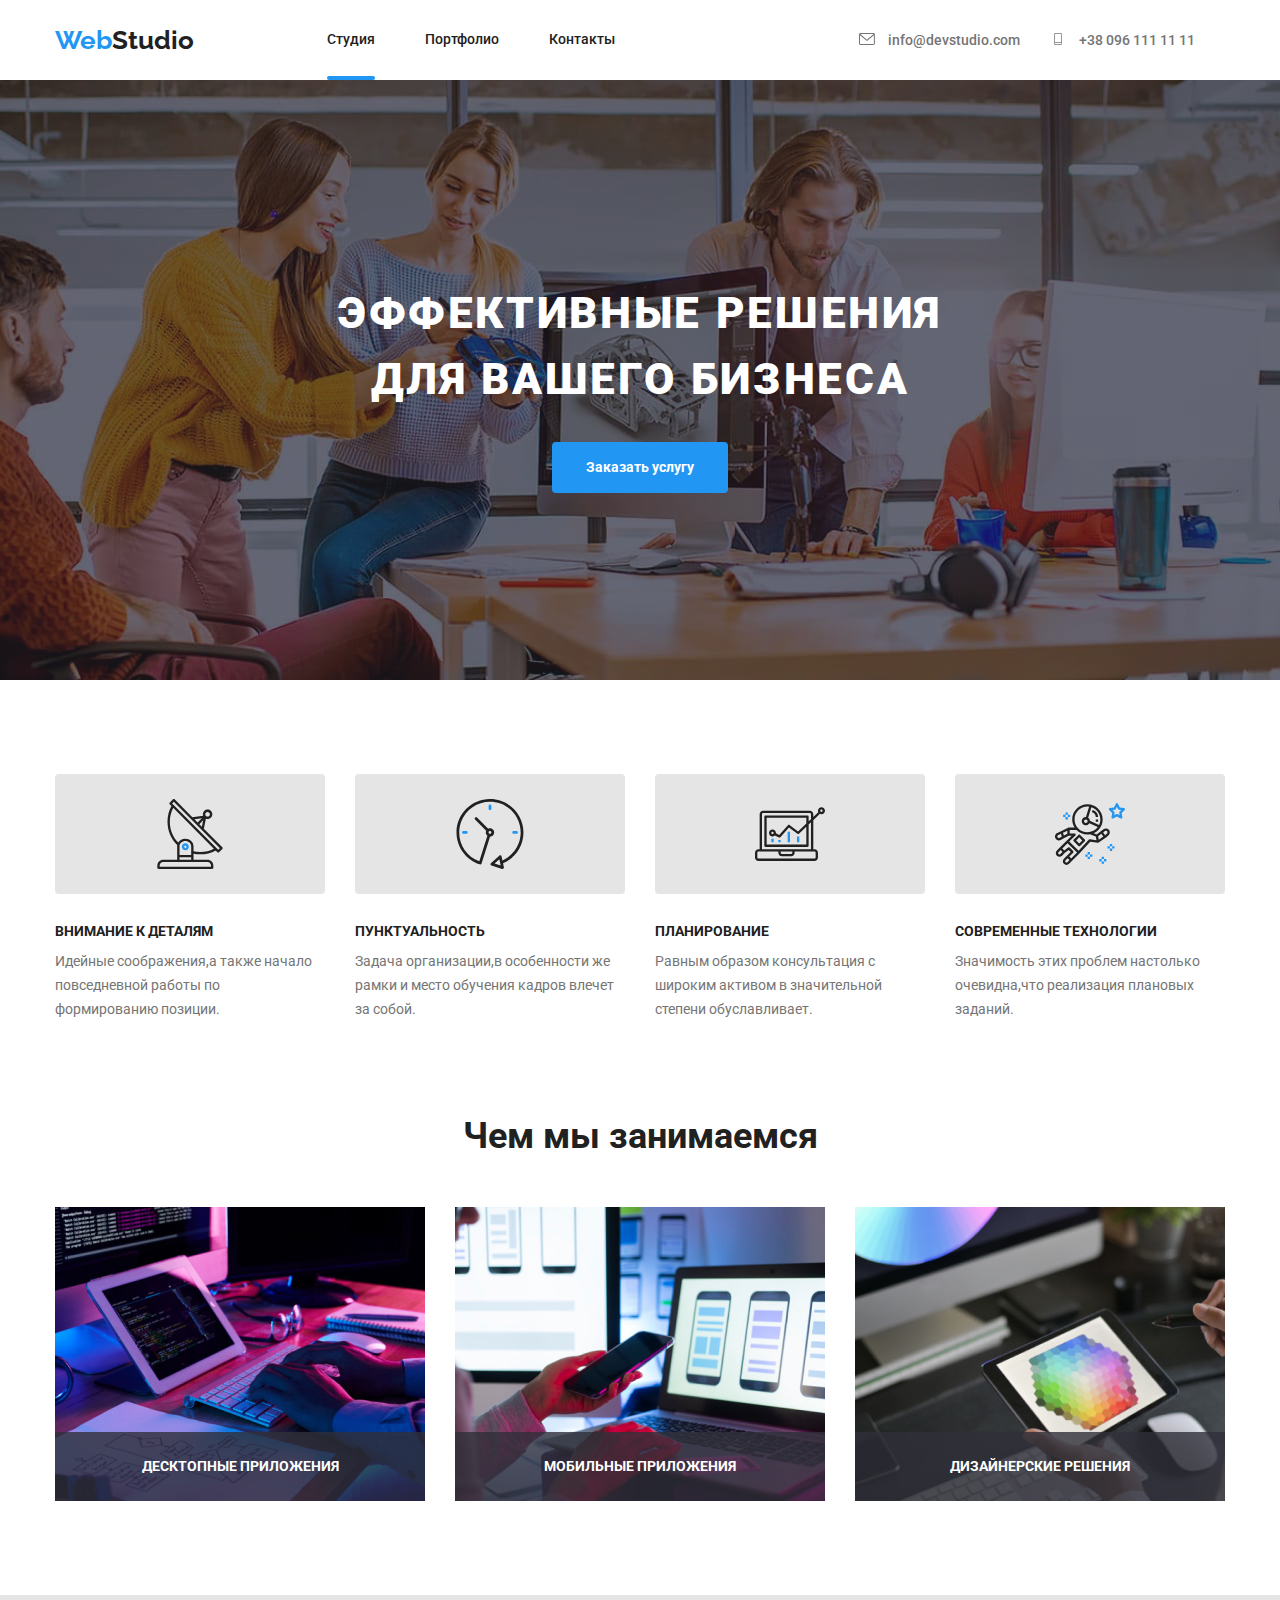
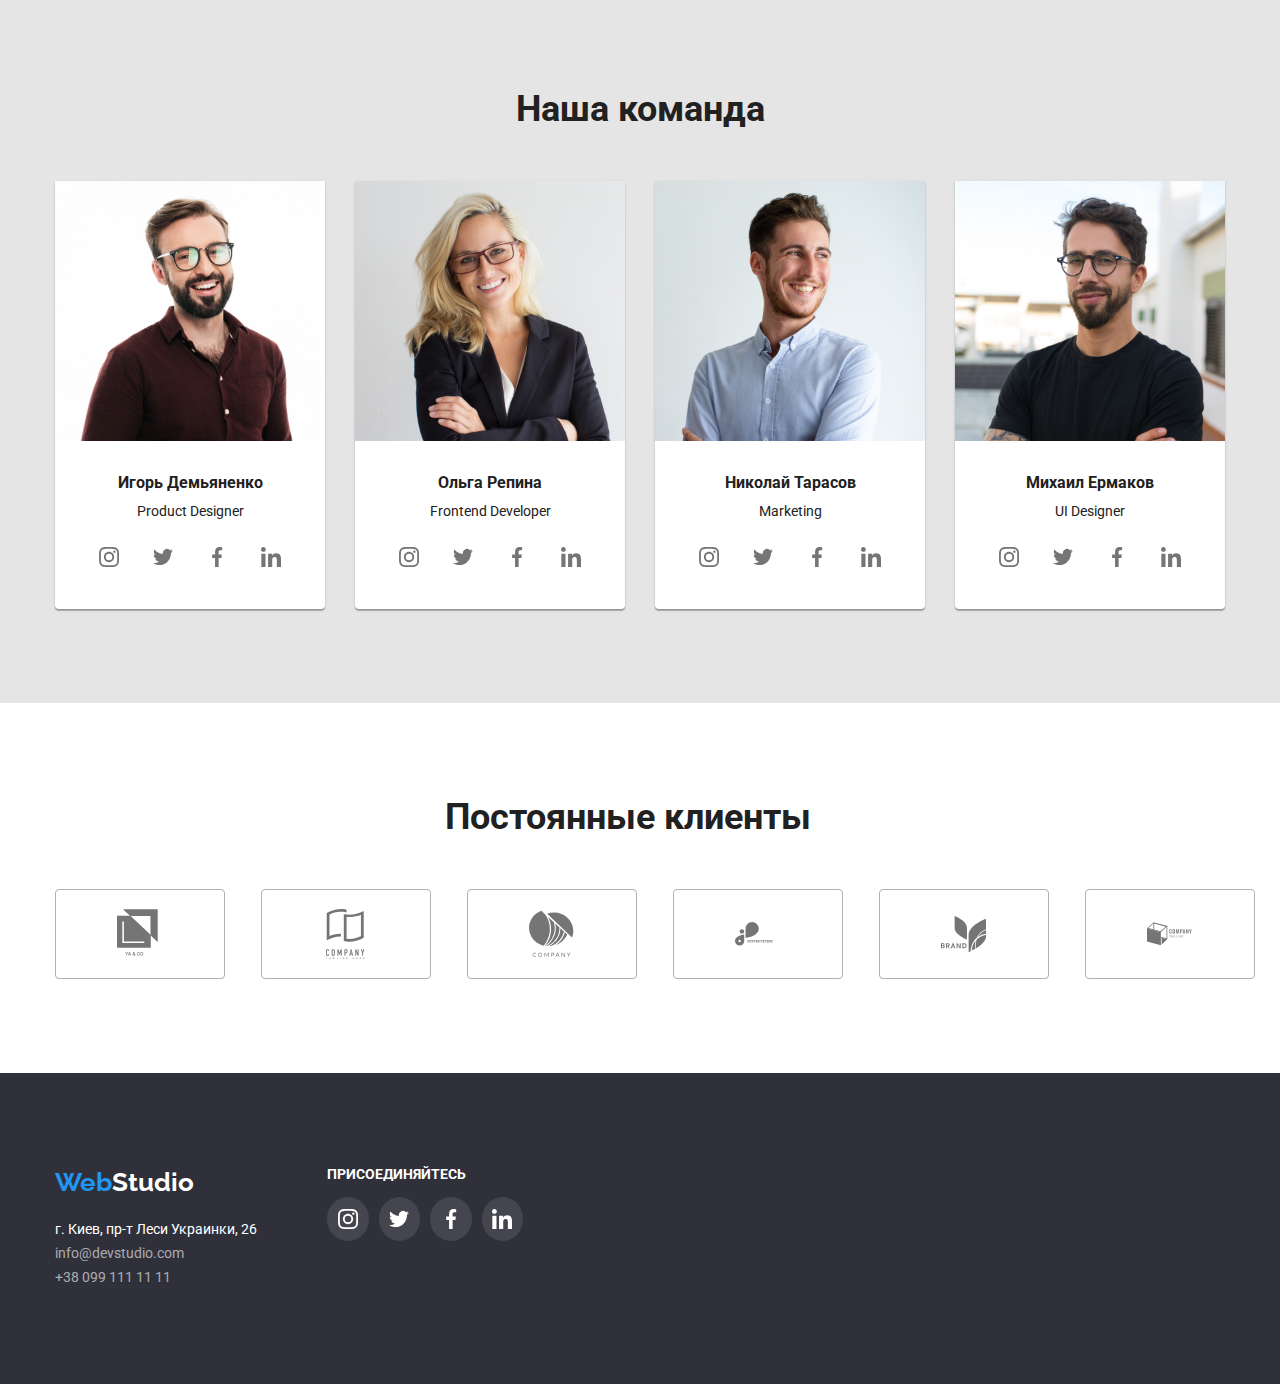
==== index.html @ 35a4dbfb "hw5" ====
<!DOCTYPE html>
<html lang="ru">
  <head>
    <meta charset="UTF-8" />
    <meta name="viewport" content="width=device-width, initial-scale=1.0" />
    <title>WebStudio</title>
    <link rel="stylesheet" href="./css/modern-normalize.css" />
    <link rel="preconnect" href="https://fonts.gstatic.com" />
    <link
      rel="stylesheet"
      href="https://fonts.googleapis.com/css2?family=Raleway:wght@400;700&family=Roboto:wght@400;500;700&display=swap"
    />
    <link rel="stylesheet" href="./css/styles.css" />
  </head>

  <body>
    <!--Шапка сайта-->

    <header class="">
      <div class="container header-container">
        <a href="./studio.html" class="logo"
          ><span class="logo-web">Web</span>Studio</a
        >
        <nav class="header-nav">
          <ul class="site-link">
            <li class="item">
              <a href="./studio.html" class="link current">Студия</a>
            </li>
            <li class="item">
              <a href="./potrfolio.html" class="link">Портфолио</a>
            </li>
            <li class="item">
              <a href="./contact.html" class="link">Контакты</a>
            </li>
          </ul>
        </nav>

        <ul class="contact">
          <li class="contact-mail">
            <a href="mailto:info@devstudio.com" class="contact-list-mail">
              <svg class="icon-mail" width="16" height="12">
                <use href="./images/icon.svg#icon-mail"></use>
              </svg>
              info@devstudio.com</a
            >
          </li>
          <li class="contact-mail">
            <a href="tel:+380961111111" class="contact-list-mail"
              ><svg class="icon-mail" width="16" height="12">
                <use href="./images/icon.svg#icon-tel"></use>
              </svg>
              +38 096 111 11 11</a
            >
          </li>
        </ul>
      </div>
    </header>

    <!--герой-->

    <main>
      <section class="hero">
        <h1 class="hero-title">Эффективные решения для вашего бизнеса</h1>

        <!--modal windows-->
        <button class="button primary" data-modal-open>Заказать услугу</button>
      </section>

      <!--Особенности-->

      <section class="feature-main">
        <div class="container feature">
          <h2 hidden class="section-title">#</h2>
          <ul class="feature-list">
            <li class="feature-list-item-icon-tv">
              <div class="feature-img">
                <svg width="70" height="70">
                  <use href="./images/icon.svg#icon-antenna"></use>
                </svg>
              </div>
              <h3 class="section-title-top-tv">Внимание к деталям</h3>
              <p class="title-description">
                Идейные соображения,а также начало повседневной работы по
                формированию позиции.
              </p>
            </li>

            <li class="feature-list-item-icon-clock">
              <div class="feature-img">
                <svg width="70" height="70">
                  <use href="./images/icon.svg#icon-clock"></use>
                </svg>
              </div>
              <h3 class="section-title-top-clock">Пунктуальность</h3>
              <p class="title-description">
                Задача организации,в особенности же рамки и место обучения
                кадров влечет за собой.
              </p>
            </li>

            <li class="feature-list-item-icon-comp">
              <div class="feature-img">
                <svg width="70" height="70">
                  <use href="./images/icon.svg#icon-diagram"></use>
                </svg>
              </div>
              <h3 class="section-title-top-comp">Планирование</h3>
              <p class="title-description">
                Равным образом консультация с широким активом в значительной
                степени обуславливает.
              </p>
            </li>

            <li class="feature-list-item-icon-astro">
              <div class="feature-img">
                <svg width="70" height="70">
                  <use href="./images/icon.svg#icon-astronaut"></use>
                </svg>
              </div>
              <h3 class="section-title-top-astro">Современные технологии</h3>
              <p class="title-description">
                Значимость этих проблем настолько очевидна,что реализация
                плановых заданий.
              </p>
            </li>
          </ul>
        </div>
      </section>

      <!--Чем занимаемся-->
      <section class="achievements">
        <!--CONTAINER-->
        <div class="container">
          <h2 class="section-title-main">Чем мы занимаемся</h2>
          <ul class="achievements-list">
            <li class="image">
              <img src="./images/img1.jpg" alt="работа с кодом" width="370" />
              <p class="picture-title">десктопные приложения</p>
            </li>
            <li class="image">
              <img
                src="./images/img2.jpg"
                alt="тестрование телефона"
                width="370"
              />
              <div class="picture-title">
                <p class="picture-name">мобильные приложения</p>
              </div>
            </li>
            <li class="image">
              <img
                src="./images/img3.jpg"
                alt="работа с планшетом"
                width="370"
              />
              <div class="picture-title">
                <p class="picture-name">дизайнерские решения</p>
              </div>
            </li>
          </ul>
        </div>
      </section>

      <!--Наша команда-->
      <section class="team">
        <!--CONTAINER-->
        <div class="container">
          <h2 class="container-team-title">Наша команда</h2>
          <div class="team-description">
            <div class="team-fon">
              <ul class="team-list">
                <li class="team-item-who">
                  <img
                    class="picture"
                    src="./images/productdesigner.jpg"
                    alt="Игорь Демьяненко"
                    width="270"
                  />
                  <h3 class="section-team-title">Игорь Демьяненко</h3>
                  <p class="team-title-description-icon-social">
                    Product Designer
                  </p>
                </li>
              </ul>

              <ul class="team-list-icon">
                <li class="team-item">
                  <svg class="team-icon">
                    <use href="./images/icon.svg#icon-instagram"></use>
                  </svg>
                </li>
                <li class="team-item">
                  <svg class="team-icon">
                    <use href="./images/icon.svg#icon-twitter"></use>
                  </svg>
                </li>
                <li class="team-item">
                  <svg class="team-icon">
                    <use href="./images/icon.svg#icon-facebook"></use>
                  </svg>
                </li>
                <li class="team-item">
                  <svg class="team-icon">
                    <use href="./images/icon.svg#icon-linkedin"></use>
                  </svg>
                </li>
              </ul>
            </div>

            <div class="team-fon">
              <ul class="team-list">
                <li class="team-item-who">
                  <img
                    class="picture"
                    src="./images/frontend.jpg"
                    alt="Ольга Репина"
                    width="270"
                  />
                  <h3 class="section-team-title">Ольга Репина</h3>
                  <p class="team-title-description-icon-social">
                    Frontend Developer
                  </p>
                </li>
              </ul>

              <ul class="team-list-icon">
                <li class="team-item">
                  <svg class="team-icon">
                    <use href="./images/icon.svg#icon-instagram"></use>
                  </svg>
                </li>
                <li class="team-item">
                  <svg class="team-icon">
                    <use href="./images/icon.svg#icon-twitter"></use>
                  </svg>
                </li>
                <li class="team-item">
                  <svg class="team-icon">
                    <use href="./images/icon.svg#icon-facebook"></use>
                  </svg>
                </li>
                <li class="team-item">
                  <svg class="team-icon">
                    <use href="./images/icon.svg#icon-linkedin"></use>
                  </svg>
                </li>
              </ul>
            </div>
            <div class="team-fon">
              <ul class="team-list">
                <li class="team-item-who">
                  <img
                    class="picture"
                    src="./images/marketing.jpg"
                    alt="Николай Тарасов"
                    width="270"
                  />

                  <h3 class="section-team-title">Николай Тарасов</h3>
                  <p class="team-title-description-icon-social">Marketing</p>
                </li>
              </ul>

              <ul class="team-list-icon">
                <li class="team-item">
                  <svg class="team-icon">
                    <use href="./images/icon.svg#icon-instagram"></use>
                  </svg>
                </li>
                <li class="team-item">
                  <svg class="team-icon">
                    <use href="./images/icon.svg#icon-twitter"></use>
                  </svg>
                </li>
                <li class="team-item">
                  <svg class="team-icon">
                    <use href="./images/icon.svg#icon-facebook"></use>
                  </svg>
                </li>
                <li class="team-item">
                  <svg class="team-icon">
                    <use href="./images/icon.svg#icon-linkedin"></use>
                  </svg>
                </li>
              </ul>
            </div>

            <div class="team-fon">
              <ul class="team-list">
                <li class="team-item-who">
                  <img
                    class="picture"
                    src="./images/uidesigner.jpg"
                    alt="Михаил Ермаков"
                    width="270"
                  />
                  <h3 class="section-team-title">Михаил Ермаков</h3>
                  <p class="team-title-description-icon-social">UI Designer</p>
                </li>
              </ul>

              <ul class="team-list-icon">
                <li class="team-item">
                  <svg class="team-icon">
                    <use href="./images/icon.svg#icon-instagram"></use>
                  </svg>
                </li>
                <li class="team-item">
                  <svg class="team-icon">
                    <use href="./images/icon.svg#icon-twitter"></use>
                  </svg>
                </li>
                <li class="team-item">
                  <svg class="team-icon">
                    <use href="./images/icon.svg#icon-facebook"></use>
                  </svg>
                </li>
                <li class="team-item">
                  <svg class="team-icon">
                    <use href="./images/icon.svg#icon-linkedin"></use>
                  </svg>
                </li>
              </ul>
            </div>
          </div>
        </div>
      </section>
    </main>

    <!--Постоянные клиенты-->
    <section class="client">
      <div class="container client-main">
        <div class="container-client-title">
          <h2 class="client-title">Постоянные клиенты</h2>
        </div>
        <div class="container-brand">
          <ul class="brand">
            <li class="client-logo">
              <svg class="icon">
                <use href="./images/icon.svg#icon-logo-1-1"></use>
              </svg>
            </li>
            <li class="client-logo">
              <svg class="icon">
                <use href="./images/icon.svg#icon-logo-2-1"></use>
              </svg>
            </li>
            <li class="client-logo">
              <svg class="icon">
                <use href="./images/icon.svg#icon-logo-3-1"></use>
              </svg>
            </li>
            <li class="client-logo">
              <svg class="icon">
                <use href="./images/icon.svg#icon-logo-4-1"></use>
              </svg>
            </li>
            <li class="client-logo">
              <svg class="icon">
                <use href="./images/icon.svg#icon-logo-5-1"></use>
              </svg>
            </li>
            <li class="client-logo">
              <svg class="icon">
                <use href="./images/icon.svg#icon-logo-6-1"></use>
              </svg>
            </li>
          </ul>
        </div>
      </div>
    </section>

    <!--футер-->

    <footer class="footer">
      <!--CONTAINER-->
      <div class="container container-footer">
        <div class="footer-info">
          <a href="./studio.html" class="logo"
            ><span class="logo-web">Web</span
            ><span class="logo-studio-footer">Studio</span></a
          >
          <address>
            <div class="contact-info">
              <p class="address">г. Киев, пр-т Леси Украинки, 26</p>
              <ul class="contact-link">
                <li>
                  <a
                    href="mailto:info@devstudio.com"
                    class="contact-link-footer"
                    >info@devstudio.com</a
                  >
                </li>
                <li>
                  <a href="tel:+380991111111" class="contact-link-footer"
                    >+38 099 111 11 11</a
                  >
                </li>
              </ul>
            </div>
          </address>
        </div>

        <div class="social-icon">
          <h2 class="enjoyus">присоединяйтесь</h2>
          <ul class="team-list-icon-footer">
            <li class="team-item-footer">
              <svg class="icon-instagram-footer">
                <use href="./images/icon.svg#icon-instagram"></use>
              </svg>
            </li>
            <li class="team-item-footer">
              <svg class="twitter-footer">
                <use href="./images/icon.svg#icon-twitter"></use>
              </svg>
            </li>
            <li class="team-item-footer">
              <svg class="facebook-footer">
                <use href="./images/icon.svg#icon-facebook"></use>
              </svg>
            </li>
            <li class="team-item-footer">
              <svg class="linkedin-footer">
                <use href="./images/icon.svg#icon-linkedin"></use>
              </svg>
            </li>
          </ul>
        </div>
      </div>
    </footer>

    <div class="backdrop is-hidden" data-modal>
      <div class="modal">
        <p></p>
        <button class="button-close" data-modal-close>
          <svg class="modal-icon" width="18" height="18">
            <use href="./images/icon.svg#icon-close"></use>
          </svg>
        </button>
      </div>
    </div>

    <script src="./js/modal.js"></script>
  </body>
</html>
---- css/styles.css ----
:root {
  --primary-text-color: #212121;
  --accent-color: #2196f3;
  --paragraf-text-color: #757575;
  --main-back-color: #ffffff;
  --fon-back-hero: #2f303a;
  --footer-fon: #2f303a;
  --nav-list-gap: 30px;
  --timing-function: cubic-bezier(0.4, 0, 0.2, 1);
}

body {
  background: var(--main-back-color);
  color: var(--primary-text-color);
  font-family: Roboto, sans-serif;
  font-size: 14px;
  margin: 0;
}

/* COMMON */

ul {
  list-style: none;
}

h1,
h2,
h3,
h4,
p {
  margin: 0;
}

/* * {
  margin: 0;
  padding: 0;
} */

a {
  text-decoration: none;
}

.hero {
  max-width: 1600px;
  padding-top: 200px;
  padding-bottom: 280px;
  margin-right: auto;
  margin-left: auto;
  text-align: center;
}

.container {
  width: 1200px;
  margin-right: auto;
  margin-left: auto;
  padding: 0 15px 0 15px;
}

/*Шапка сайта*/

.header-container {
  display: flex;
  justify-content: center;
  align-items: center;
  list-style: none;
}

.logo {
  color: var(--primary-text-color);
  font-family: Raleway;
  font-weight: 700;
  font-size: 26px;
  line-height: 1.19;
  text-decoration: none;
}

.logo-web {
  color: var(--accent-color);
}

.header-nav {
  font-weight: 500;
  line-height: 1.14;
  color: var(--primary-text-color);
}

.site-link {
  display: flex;
  justify-content: center;
  align-items: center;
  text-align: center;
  margin: 0;
  margin-left: 93px;
}

.item {
  padding: 32px 0;
  margin-right: 50px;
  position: relative;
}

.link:hover,
.link:focus,
.link:active {
  color: var(--accent-color);
}

.link {
  font-weight: 500;
  line-height: 1.14;
  color: var(--primary-text-color);
  transition: color 250ms var(--timing-function);
}

.current::after {
  content: "";
  position: absolute;
  left: 0;
  bottom: 0;
  width: 100%;
  height: 4px;
  background-color: var(--accent-color);
  border-radius: 2px;
}

.contact {
  display: flex;
  align-items: center;
  padding: 0;
  margin-left: auto;
}

.icon-mail {
  margin-right: 10px;
  fill: currentColor;
}

.icon-mail:hover,
.icon-mail:focus {
  color: var(--accent-color);
}

.contact-list-mail {
  margin-right: 30px;
  color: var(--paragraf-text-color);
  transition: color 250ms var(--timing-function);
}

/*site-nav*/

.contact-list-mail {
  color: var(--paragraf-text-color);
  line-height: 1.14;
  font-weight: 500;
}

.contact-list-mail:hover,
.contact-list-mail:focus {
  color: var(--accent-color);
}

.icon-mail:hover,
.icon-mail:focus {
  fill: var(--accent-color);
}

.contact-list-tel:hover,
.contact-list-tel:focus {
  color: var(--accent-color);
}

.contact-list-link:hover,
.contact-list-link:focus {
  color: var(--accent-color);
}

/*Hero*/

.hero {
  /* max-width: 1600px; */
  height: 600px;
  background-color: rgba(47, 48, 58, 0.8);
  background-image: linear-gradient(
      to right,
      rgba(47, 48, 58, 0.4),
      rgba(47, 48, 58, 0.4)
    ),
    url(../images/header.jpg);
  background-size: cover;
  background-repeat: no-repeat;
  background-position: center;
}

.hero-title {
  color: var(--main-back-color);
  font-weight: 900;
  font-size: 44px;
  line-height: 1.5;
  text-transform: uppercase;
  padding: 0;
  margin-left: auto;
  margin-right: auto;
  width: 696px;
  margin-bottom: 30px;
  letter-spacing: 0.06em;
}

/*button*/

.button {
  color: var(--main-back-color);
  background-color: var(--accent-color);
  margin-left: auto;
  margin-top: auto;
  padding: 0;
}

.button.primary {
  background: var(--accent-color);
  border: 2px solid var(--accent-color);
  font-weight: 700;
  line-height: 1.9;
  cursor: pointer;
  border-radius: 4px;
  padding: 10px 32px;
}

/*Modal windows*/

.backdrop {
  position: fixed;
  top: 0;
  left: 0;
  width: 100%;
  height: 100%;
  background-color: rgba(0, 0, 0, 0.4);
}

.modal {
  position: absolute;
  top: 50%;
  left: 50%;
  transform: translate(-50%, -50%);
  min-width: 528px;
  min-height: 581px;
  background-color: var(--main-back-color);
  padding: 40px;
  box-shadow: 0px 1px 3px rgba(0, 0, 0, 0.12), 0px 1px 1px rgba(0, 0, 0, 0.14),
    0px 2px 1px rgba(0, 0, 0, 0.2);
  border-radius: 4px;
}

.backdrop.is-hidden {
  visibility: hidden;
  opacity: 0;
  pointer-events: none;
}

.button-close {
  position: absolute;
  top: 8px;
  right: 8px;
  width: 30px;
  height: 30px;
  cursor: pointer;
  border-radius: 50%;
  border: 1px solid rgba(0, 0, 0, 0.1);
  background-color: var(--main-back-color);
}

.modal-icon {
  position: absolute;
  top: 5px;
  right: 5px;
}

/*Особенности*/

.feature-main {
  padding-top: 94px;
  padding-bottom: 94px;
}

.container .feature {
  display: flex;
  justify-content: center;
  list-style: none;
}

.section-title {
  font-weight: 700;
  line-height: 1.4;
}

.feature-list {
  display: flex;
  justify-content: space-between;
  margin: 0 auto;
  padding: 0;
}

.feature-list-item,
.title-description {
  width: 270px;
  justify-content: left;
  flex-basis: calc(100% / 4 - var(--nav-list-gap));
}

.feature-img {
  height: 120px;
  background-color: #f5f4fa;
  border-radius: 4px;
  display: flex;
  justify-content: center;
  align-items: center;
  background-color: #E5E5E5
}

.title-description {
  font-weight: 400;
  line-height: 1.71;
  color: var(--paragraf-text-color);
}

.section-title-top-tv,
.section-title-top-clock,
.section-title-top-comp,
.section-title-top-astro {
  margin-bottom: 10px;
  font-weight: 700;
  line-height: 1.14;
  margin-top: 30px;
  font-size: 14px;
  text-transform: uppercase;
}

/*Чем занимаемся*/

.achievements {
  padding-bottom: 94px;
}

.section-title-main {
  font-weight: 700;
  font-size: 36px;
  line-height: 1.16;
  text-align: center;
  margin-bottom: 50px;
}

.achievements-list {
  display: flex;
  padding: 0;
  margin: 0;
  justify-content: space-between;
}

.image {
  position: relative;
  height: 294px;
}

.picture-title {
  position: absolute;
  width: 100%;
  left: 0;
  bottom: 0;
  background: rgba(47, 48, 58, 0.8);
  padding-top: 27px;
  padding-bottom: 27px;
  font-weight: 700;
  line-height: 1.14;
  text-align: center;
  text-transform: uppercase;
  color: var(--main-back-color);
}

/*Наша команда*/

.team {
  padding-top: 94px;
  padding-bottom: 94px;
  background-color: #E5E5E5
}

.container-team-title {
  font-weight: 700;
  font-size: 36px;
  line-height: 1.16;
  text-align: center;
  margin: 0;
  padding: 0;
  margin-bottom: 50px;
}

.team-description {
  display: flex;
  justify-content: space-between;
}

.team-fon {
  background-color:var(--main-back-color);
  box-shadow: 0px 1px 3px rgba(0, 0, 0, 0.12), 0px 1px 1px rgba(0, 0, 0, 0.14),
    0px 2px 1px rgba(0, 0, 0, 0.2);
  border-radius: 0px 0px 4px 4px;
}

.team-list {
  margin: 0;
  padding: 0;
}



.section-team-title {
  margin-top: 30px;
  padding: 0;
  text-align: center;
}

.team-title-description-icon-social {
  margin-top: 10px;
  text-align: center;
  padding: 0;
}

.team-list-icon {
  width: 100%;
  height: 44px;
  border-radius: 50%;
  display: flex;
  justify-content: center;
  text-align: center;
  margin: 0;
  padding: 0;
  margin-top: 16px;
  margin-bottom: 30px;
}

.team-item {
  width: 44px;
  height: 44px;
  padding: 0; 
  border: none;
  color: var(--paragraf-text-color);
  background-color:var(--main-back-color);
  border-radius: 50%;
  transition: color 250ms var(--timing-function), background-color 250ms var(--timing-function);
}

.team-item:not(:last-child){
margin-right: 10px;
}

.team-item:hover,
.team-item:focus{
  color: var(--paragraf-text-color);
  background-color: var(--accent-color);
}

.team-icon {
  fill: currentColor;
  width: 20px;
  height: 20px;
  margin-left: auto;
  margin-right: auto;
  margin-top: 12px;
  transition: fill 250ms var(--timing-function);
}

.team-item:hover .team-icon {
color: var(--main-back-color);
}



/*Постоянные клиенты*/

.client {
  padding-top: 94px;
  padding-bottom: 94px;
}

.container-client-title {
  margin-bottom: 50px;
  margin-top: 0;
}

.client-title {
  padding: 0;
  margin: 0;
  font-weight: 700;
  font-size: 36px;
  line-height: 1.16;
  width: 390px;
  height: 42px;
  margin-left: auto;
  margin-right: auto;
}

.container-brand {
  margin: 0;
  padding: 0;
  width: 170px;
  height: 90px;
}

.brand {
 list-style: none;
  width: 1200px;
  height: 90px;
  display: flex;
  justify-content: space-between;
  align-items: center;
  text-align: center;
}

.client-logo {
  display: flex;
  justify-content: space-between;
  align-content: center;
  width: 170px;
  height: 90px;
  border: 1px solid #afb1b8;
  box-sizing: border-box;
  border-radius: 4px;
  align-items: center;
  color: var(--paragraf-text-color);
  margin: auto;
  padding: 0;
  flex-basis: calc(100% / 6 - var(--nav-list-gap));
  cursor: pointer;
  transition: color 250ms  var(--timing-function), border 250ms  var(--timing-function);
}

.icon {
  fill: currentColor;
  width: 45px;
  height: 50px;
  margin-left: auto;
  margin-right: auto;
}

.client-logo:hover,
.client-logo:focus {
 color: var(--accent-color);
 border: 1px solid var(--accent-color);
}



.brand,
.client-logo {
  padding: 0;
  margin: 0;
  flex-basis: calc(100% / 6 - var(--nav-list-gap));
}

/*footer*/

.footer {
  background: var(--footer-fon);
  padding-top: 94px;
  padding-bottom: 94px;
}

.container-footer {
  display: flex;
}

.footer-info {
  margin-right: 70px;
}

.logo-studio-footer {
  color: var(--main-back-color);
}

.contact-info {
  margin-top: 9px;
  padding: 0;
  margin: 0;
}

.address {
  font-style: normal;
  font-weight: 400;
  line-height: 1.71; 
  color: var(--main-back-color);
  margin-top: 20px;
}

.contact-link {
  color: var(--paragraf-text-color);
  margin: 0;
  padding: 0;
}
.contact-link-footer {
  line-height: 1.71;
  color: rgba(255, 255, 255, 0.6);
  transition: color 250ms var(--timing-function);
}

.contact-link-footer:hover,
.contact-link-footer:focus {
  color: var(--accent-color);
  text-decoration: none;
}

.social-icon {
  width: 206px;
  height: 80px;
  margin: 0;
  padding: 0;
  display: table-column;
  justify-content: center;
}

.enjoyus {
  font-weight: 700;
  line-height: 1.14;
  text-transform: uppercase;
  color: var(--main-back-color);
  font-size: 14px;
}

.team-list-icon-footer {
  width: 206px;
  border-radius: 50%;
  display: flex;
  justify-content: center;
  text-align: center;
  flex-basis: calc(100% / 4 - 10px);
  padding: 0;
  /* margin-top: 16px; */
}

.team-item-footer {
  width: 44px;
  height: 44px;
  padding: 0;
  margin: 0;
  border: none;
  color: var(--paragraf-text-color);
  border-radius: 50%;
  background-color: rgba(255, 255, 255, 0.1);;
  transition: color 250ms var(--timing-function);
  margin-right: 10px;
}

.team-item-footer:hover {
  color: var(--paragraf-text-color);
  background-color: var(--accent-color);
}

.icon-instagram-footer,
.twitter-footer,
.facebook-footer,
.linkedin-footer {
  fill: var(--main-back-color);
  width: 20px;
  height: 20px;
  margin-left: auto;
  margin-right: auto;
  margin-top: 12px;
}

.icon-instagram-footer:hover,
.twitter-footer:hover,
.facebook-footer:hover,
.linkedin-footer:hover{
  fill: var(--main-back-color);
}
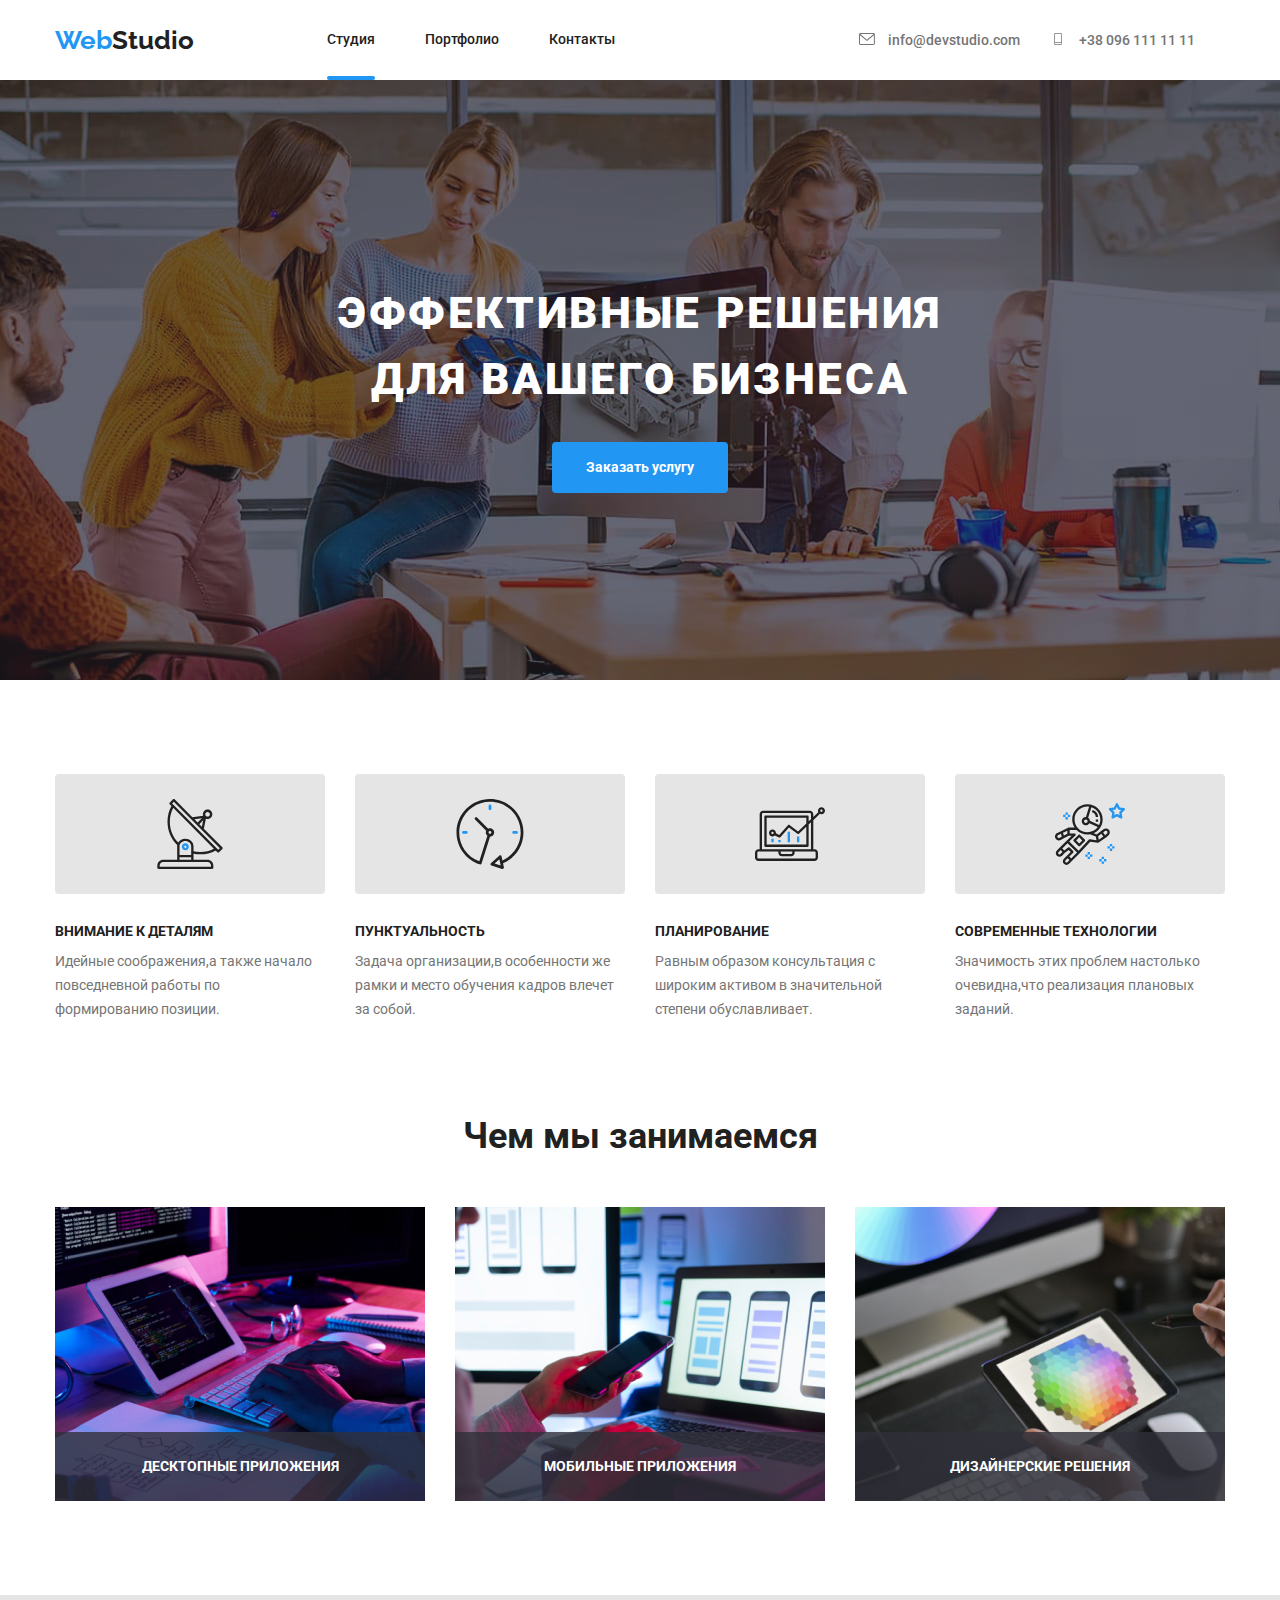
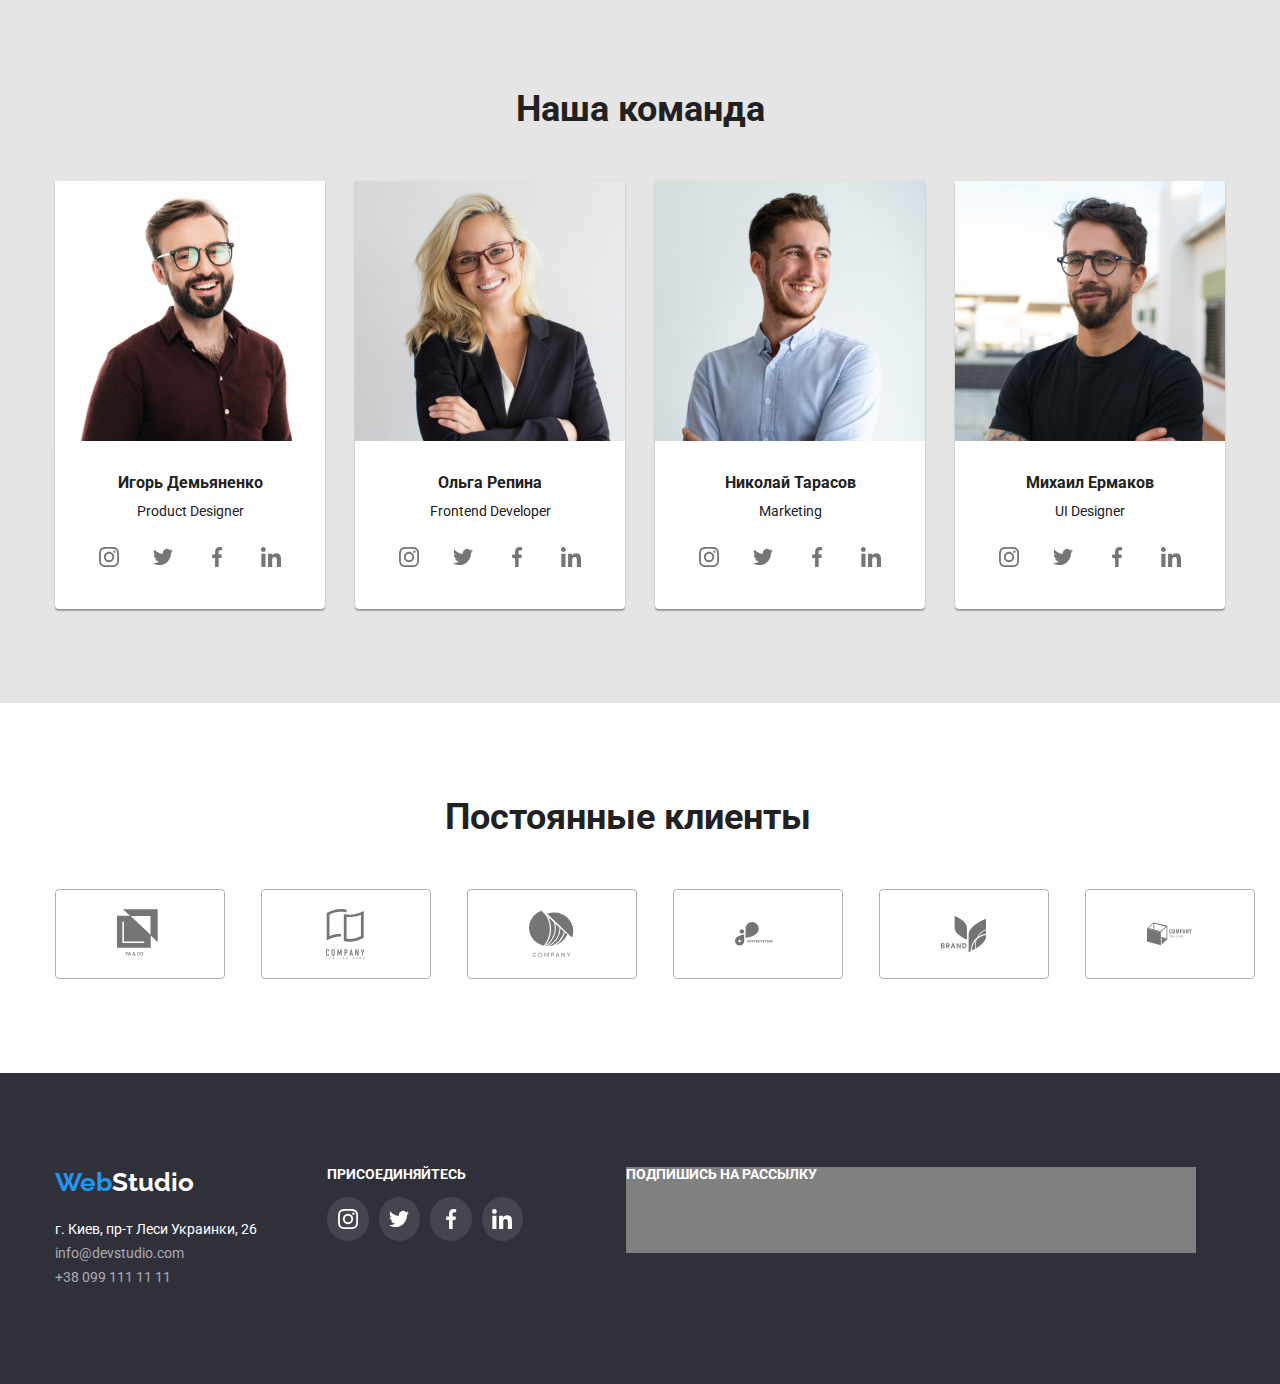
==== commit aa17d13a: "hw6-1" ====
--- a/index.html
+++ b/index.html
@@ -375,6 +375,7 @@
     <footer class="footer">
       <!--CONTAINER-->
       <div class="container container-footer">
+        
         <div class="footer-info">
           <a href="./studio.html" class="logo"
             ><span class="logo-web">Web</span
@@ -426,6 +427,10 @@
             </li>
           </ul>
         </div>
+        <div class="form-footer">
+          <h3 class="enjoyus">подпишись на рассылку</h3>
+        
+        </div>
       </div>
     </footer>
 
@@ -438,7 +443,10 @@
           </svg>
         </button>
       </div>
+      
     </div>
+
+    
 
     <script src="./js/modal.js"></script>
   </body>
--- a/css/styles.css
+++ b/css/styles.css
@@ -671,3 +671,11 @@
 .linkedin-footer:hover{
   fill: var(--main-back-color);
 }
+
+.form-footer{
+  display: flex;
+ background-color:grey ;
+  width: 570px;
+  height: 86px;
+  margin-left: 93px;
+}
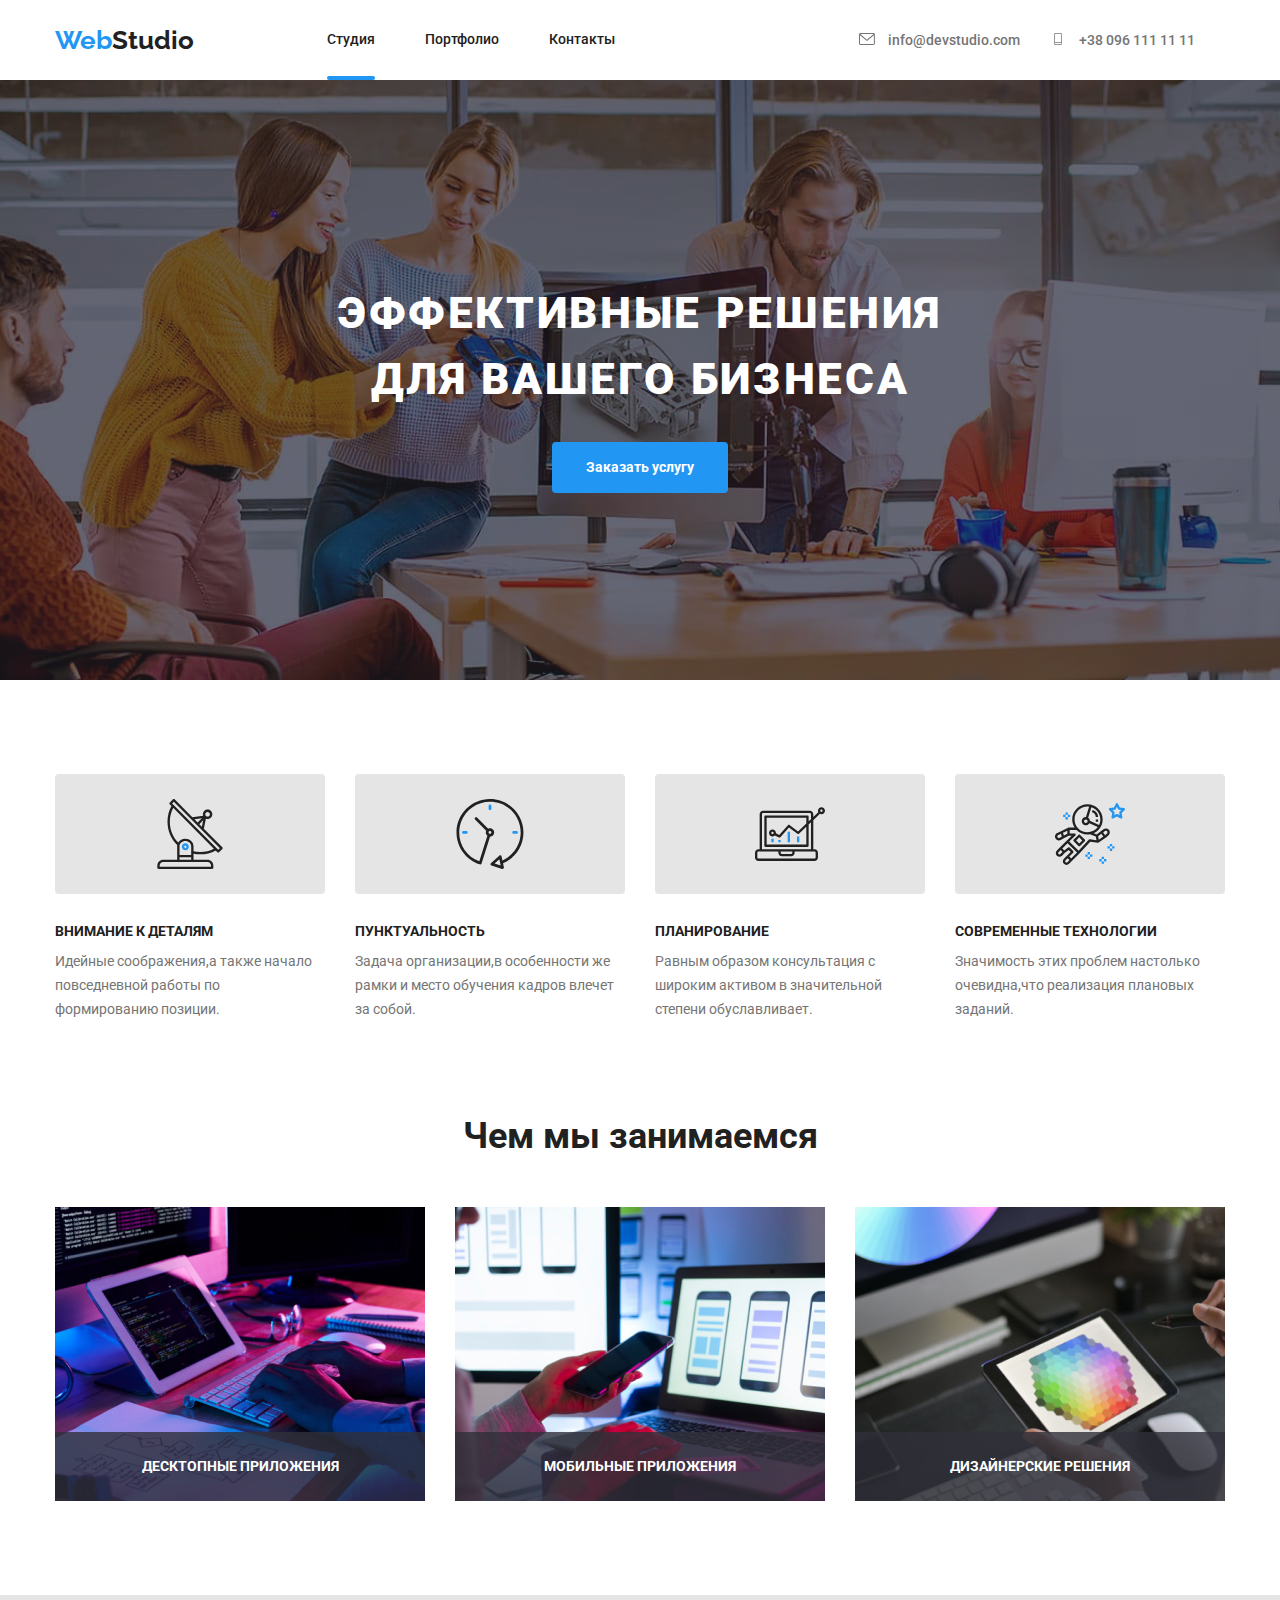
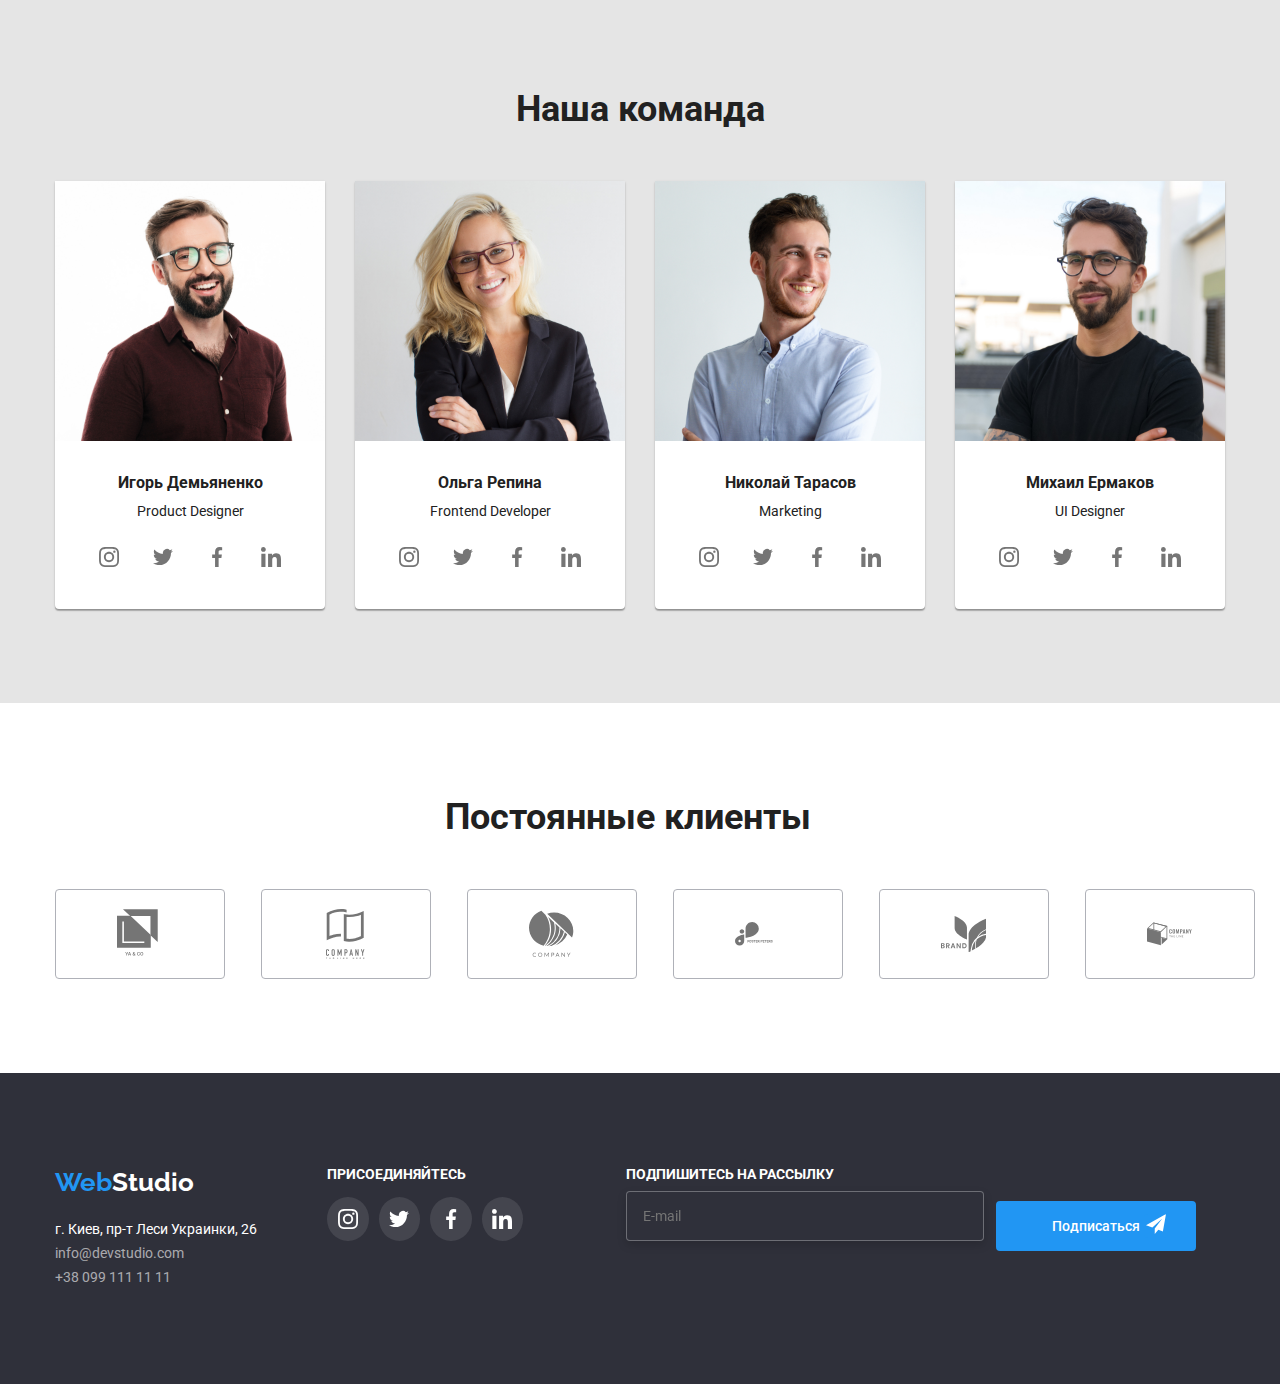
==== commit fa9c1efd: "changing 2.0" ====
--- a/index.html
+++ b/index.html
@@ -427,23 +427,81 @@
             </li>
           </ul>
         </div>
+       <div class="contactus">
+        <h3 class="enjoyus">Подпишитесь на рассылку</h3>
         <div class="form-footer">
-          <h3 class="enjoyus">подпишись на рассылку</h3>
-        
-        </div>
+          <form class="form">
+            <div class="form-field">
+              <label for="name" class="form-label"></label>
+            <input type="text" class="form-input" name="name" id="name" placeholder="E-mail"/>
+            </div>
+            </form>
+            <div class="button-contact">
+            <button class="button footer" data-modal-open>подписаться</button>
+          <svg class="team-item-send">
+            <use href="./images/icon.svg#icon-icon-send" wight="20px", height="20px"></use>
+          </svg>
+        </div>
+        </div>
+      </div>
       </div>
     </footer>
 
     <div class="backdrop is-hidden" data-modal>
       <div class="modal">
-        <p></p>
+        <h4 class="title-overlay">Оставьте свои данные, мы вам перезвоним</h4>
         <button class="button-close" data-modal-close>
           <svg class="modal-icon" width="18" height="18">
             <use href="./images/icon.svg#icon-close"></use>
           </svg>
         </button>
+
+        <form class="form">
+          <div class="row">
+          <label for="name" class="form-label">Имя</label>
+          <div class="input-folder">
+           <input type="text" class="form-input-modal" name="name" id="name"/>
+          <svg class="modal-icon" width="12" height="12">
+            <use href="./images/icon.svg#icon-name"></use>
+          </svg>
+          </div>
+        </div>
+
+        
+          <div class="row">
+            <label for="phone" class="form-label">Телефон</label>
+            <div class="input-folder">
+          <input type="text" class="form-input-modal" name="phone" id="phone"/>
+          <svg class="modal-icon" width="12" height="12">
+            <use href="./images/icon.svg#icon-phone"></use>
+          </svg>
+          </div>
+        </div>
+         
+
+          <div class="row"> 
+            <label for="mail" class="form-label">Почта</label>
+            <div class="input-folder">
+          <input type="text" class="form-input-modal" name="mail" id="mail"/>
+          <svg class="modal-icon" width="12" height="12">
+            <use href="./images/icon.svg#icon-mail"></use>
+          </svg>
+          </div>
+          </div>
+
+
+          <div class="row">
+            <label for="comment" class="form-label-comment">Комментарий</label>
+            <div class="input-folder"> 
+          <input type="text" class="form-input-comment" name="comment" id="comment" placeholder="Введите текст"/>
+          </div>
+          </div>
+        </form>
+
+        <p>Соглашаюсь с рассылкой и принимаю <span>Условия договора</span></p>
+        <button class="button primary" data-modal-open>отправить</button>
       </div>
-      
+
     </div>
 
     
--- a/css/styles.css
+++ b/css/styles.css
@@ -241,14 +241,25 @@
   top: 50%;
   left: 50%;
   transform: translate(-50%, -50%);
-  min-width: 528px;
-  min-height: 581px;
+  margin: 0; 
   background-color: var(--main-back-color);
   padding: 40px;
   box-shadow: 0px 1px 3px rgba(0, 0, 0, 0.12), 0px 1px 1px rgba(0, 0, 0, 0.14),
     0px 2px 1px rgba(0, 0, 0, 0.2);
   border-radius: 4px;
-}
+  display:column;
+  justify-content: left;
+}
+
+.title-overlay {
+  font-weight: 700;
+  font-size: 20px;
+  line-height: 1.15;
+  text-align: center;
+  letter-spacing: 0.03em;
+  color: var(--primary-text-color);
+  padding-bottom: 12px;
+  }
 
 .backdrop.is-hidden {
   visibility: hidden;
@@ -268,11 +279,90 @@
   background-color: var(--main-back-color);
 }
 
-.modal-icon {
+.form {
+  padding-bottom: 20px;
+}
+
+.row {
+  margin-top: 10px;
+  margin-bottom: 20px;
+  position: relative;
+  padding: 0;
+  border: none;
+}
+
+.input-folder {
+  height: 100%;
+  border: 1px solid var(--paragraf-text-color);
+  box-sizing: border-box;
+ border-radius: 2px;
+ color: var(--paragraf-text-color);
+  position: relative;
+  margin: 0;
+  padding: 0;
+  transition: color 250ms var(--timing-function);
+  }
+
+  .form-input-modal{
+    border: none;
+  }
+
+  .modal-icon {
+    position: absolute;
+    top:14px;
+    left: 15px;
+    fill: var(--primary-text-color);
+  }
+  
+  .input-folder:hover,
+  .input-folder:focus {
+    color: var(--accent-color);
+ border: 1px solid var(--accent-color);
+  }
+
+.input-folder:focus +.modal-icon {
+  fill: var(--accent-color);
+}
+
+.form-label {
   position: absolute;
-  top: 5px;
-  right: 5px;
-}
+  font-style: 500;
+  font-size: 12px;
+  line-height: 1.166;
+  letter-spacing: 0.01em;
+  color: var(--paragraf-text-color);
+  transform: translateY(-100%);
+  /* transition: transform 250ms; */
+  }
+
+.form-label:hover {
+  fill: var(--accent-color); 
+  /* transform: translateY(100px); */
+  /* transform: translateX(35px); */
+}
+
+
+
+
+
+.form-input-modal {
+  width: 100%;
+cursor: pointer;
+padding: 14px 33px;
+
+}
+
+.form-input-comment {
+  width: 448px;
+  height: 120px;
+}
+
+.form-label-comment {
+  color: var(--paragraf-text-color);
+}
+
+
+
 
 /*Особенности*/
 
@@ -547,8 +637,6 @@
  border: 1px solid var(--accent-color);
 }
 
-
-
 .brand,
 .client-logo {
   padding: 0;
@@ -616,14 +704,6 @@
   justify-content: center;
 }
 
-.enjoyus {
-  font-weight: 700;
-  line-height: 1.14;
-  text-transform: uppercase;
-  color: var(--main-back-color);
-  font-size: 14px;
-}
-
 .team-list-icon-footer {
   width: 206px;
   border-radius: 50%;
@@ -632,7 +712,6 @@
   text-align: center;
   flex-basis: calc(100% / 4 - 10px);
   padding: 0;
-  /* margin-top: 16px; */
 }
 
 .team-item-footer {
@@ -672,10 +751,76 @@
   fill: var(--main-back-color);
 }
 
+.contactus {
+  margin: 0;
+  padding: 0;
+  display: table-column;
+  margin-left: 93px;
+}
+
+.enjoyus {
+  font-weight: 700;
+  line-height: 1.14;
+  text-transform: uppercase;
+  color: var(--main-back-color);
+  font-size: 14px;
+}
+
 .form-footer{
   display: flex;
- background-color:grey ;
+  justify-content:center;
+  align-items: center;
   width: 570px;
   height: 86px;
-  margin-left: 93px;
-}
+}
+
+.form-field {
+  margin-right: 12px;
+}
+
+
+.form-input {
+width: 358px;
+height: 50px; 
+border: 1px solid rgba(255, 255, 255, 0.3);
+box-sizing: border-box;
+filter: drop-shadow(0px 4px 4px rgba(0, 0, 0, 0.15));
+border-radius: 4px;
+padding: 15px 16px;
+background-color:var(--fon-back-hero);
+}
+
+.button.footer {
+  background: var(--accent-color);
+  border: 2px solid var(--accent-color);
+  font-weight: 500;
+  line-height: 1.9;
+  text-transform: capitalize;
+  cursor: pointer;
+  border-radius: 4px;
+  padding: 10px 29px;
+  margin: 0;
+  width: 200px;
+}
+
+.button-contact {
+  position: relative;
+  padding: 0;
+  margin: 0;
+}
+
+.team-item-send {
+  width: 24px;
+  height: 24px;
+  padding: 0;
+  border: none;
+  background:var(--accent-color);
+  border-radius: 4px;
+  position: absolute;
+  top:13px;
+  right:28px;
+}
+
+
+
+
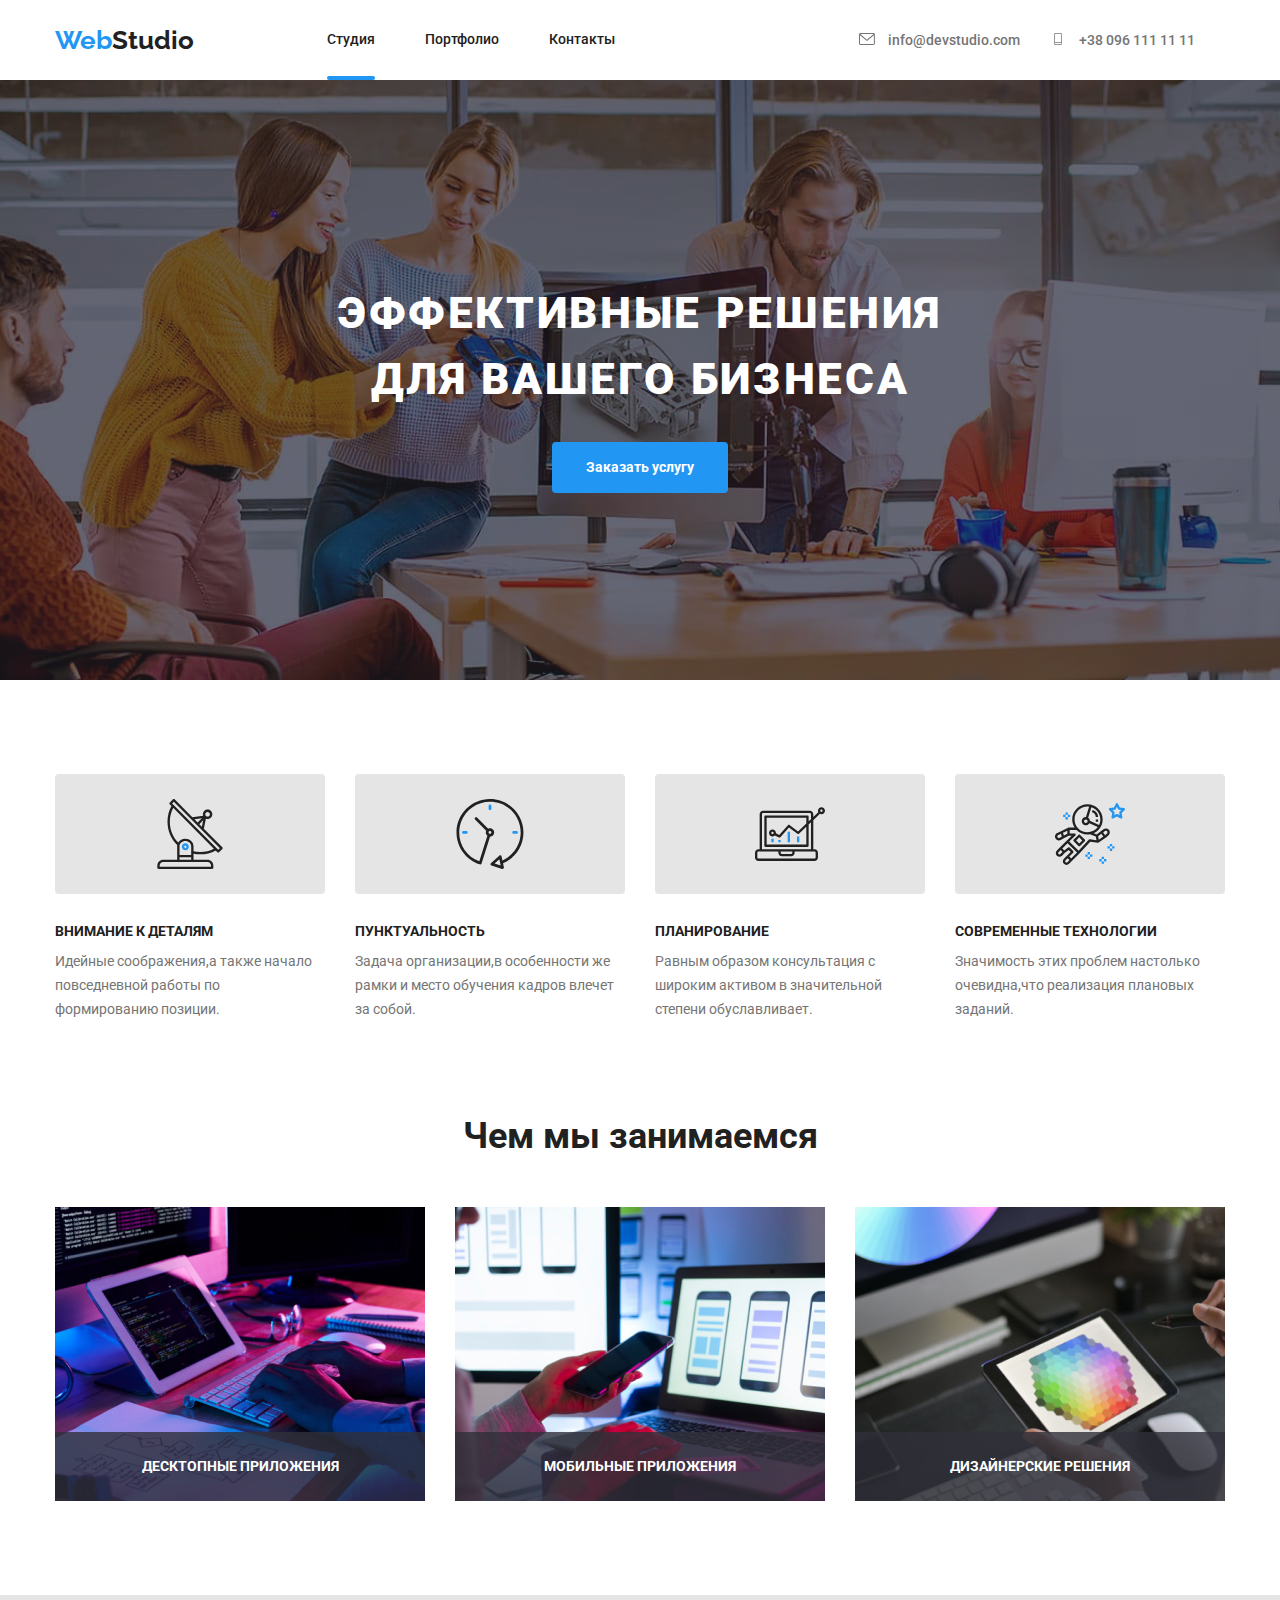
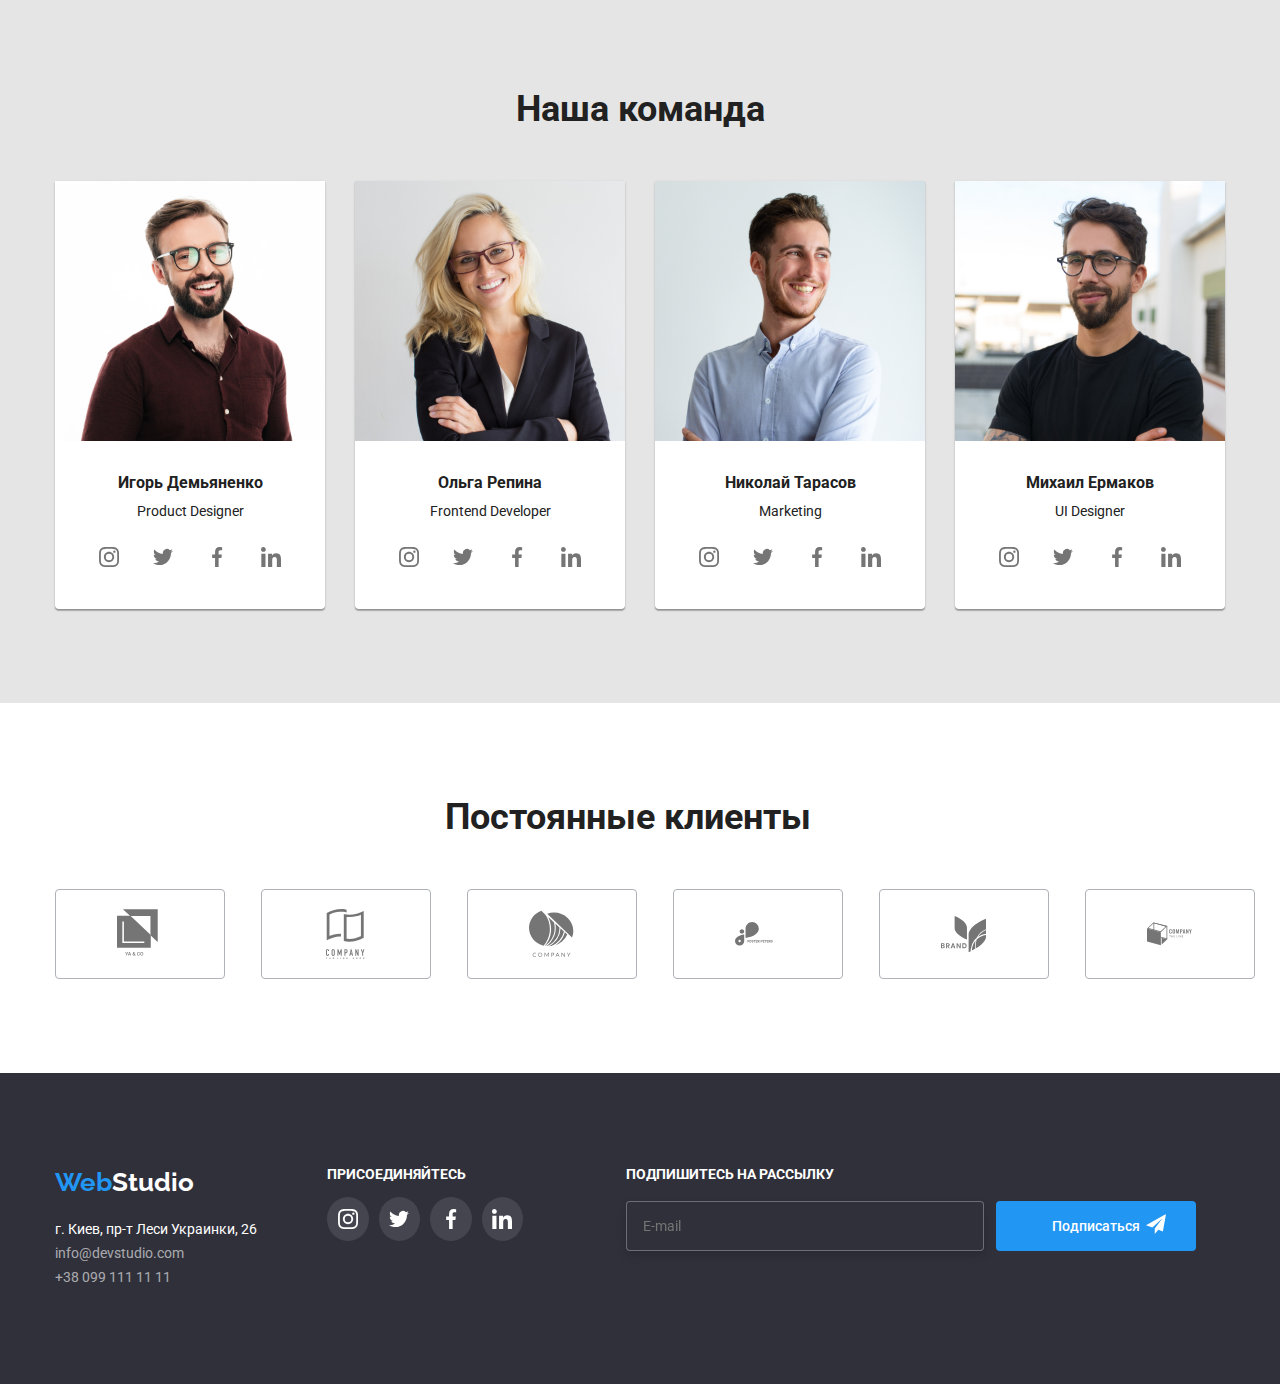
==== commit bafbe37d: "form correct" ====
--- a/index.html
+++ b/index.html
@@ -451,11 +451,11 @@
       <div class="modal">
         <h4 class="title-overlay">Оставьте свои данные, мы вам перезвоним</h4>
         <button class="button-close" data-modal-close>
-          <svg class="modal-icon" width="18" height="18">
+          <svg class="modal-icon-close" width="18" height="18">
             <use href="./images/icon.svg#icon-close"></use>
           </svg>
         </button>
-
+<!-- Modal form -->
         <form class="form">
           <div class="row">
           <label for="name" class="form-label">Имя</label>
@@ -492,14 +492,31 @@
 
           <div class="row">
             <label for="comment" class="form-label-comment">Комментарий</label>
-            <div class="input-folder"> 
-          <input type="text" class="form-input-comment" name="comment" id="comment" placeholder="Введите текст"/>
+            <div class="input-folder-comment"> 
+              <textarea
+        class="form-input-comment"
+        name="comment"
+        id="comment"
+        cols="15"
+        rows="5"
+        placeholder="Введите текст"></textarea>
           </div>
-          </div>
+          <div>
+        </div>
+        
         </form>
-
-        <p>Соглашаюсь с рассылкой и принимаю <span>Условия договора</span></p>
-        <button class="button primary" data-modal-open>отправить</button>
+        
+        <div class="checkbox-section">
+          <label class="checkbox-label">
+          <input class="checkbox-hidden" type="checkbox">
+          <svg class="chekcbox-icon" width="16" height="16">
+            <use href="./images/icon.svg#icon-icon-check-1"></use>
+          </svg>
+           <span class="checkbox-text">Соглашаюсь с рассылкой и принимаю <a href="" class="chekbox-condition">Условия договора</a>
+           </span>
+          </label>
+       </div>
+       <button class="button primary checkbox" data-modal-open>отправить</button>
       </div>
 
     </div>
--- a/css/styles.css
+++ b/css/styles.css
@@ -241,13 +241,13 @@
   top: 50%;
   left: 50%;
   transform: translate(-50%, -50%);
-  margin: 0; 
+  margin: 0;
   background-color: var(--main-back-color);
   padding: 40px;
   box-shadow: 0px 1px 3px rgba(0, 0, 0, 0.12), 0px 1px 1px rgba(0, 0, 0, 0.14),
     0px 2px 1px rgba(0, 0, 0, 0.2);
   border-radius: 4px;
-  display:column;
+  display: column;
   justify-content: left;
 }
 
@@ -258,8 +258,7 @@
   text-align: center;
   letter-spacing: 0.03em;
   color: var(--primary-text-color);
-  padding-bottom: 12px;
-  }
+}
 
 .backdrop.is-hidden {
   visibility: hidden;
@@ -277,50 +276,66 @@
   border-radius: 50%;
   border: 1px solid rgba(0, 0, 0, 0.1);
   background-color: var(--main-back-color);
-}
-
-.form {
-  padding-bottom: 20px;
-}
-
+  padding: 0;
+  border: none;
+  color: var(--primary-text-color);
+  transition: color 250ms var(--timing-function);
+}
+
+.modal-icon-close {
+  width: 20px;
+  height: 20px;
+  padding: 0;
+  fill: currentColor;
+}
+
+.button-close:hover,
+.button-close:focus {
+  color: var(--accent-color);
+}
+/* <!-- Modal form --> */
 .row {
-  margin-top: 10px;
-  margin-bottom: 20px;
   position: relative;
   padding: 0;
   border: none;
+  margin-bottom: 28px;
+  margin-top: 28px;
 }
 
 .input-folder {
-  height: 100%;
   border: 1px solid var(--paragraf-text-color);
   box-sizing: border-box;
- border-radius: 2px;
- color: var(--paragraf-text-color);
-  position: relative;
-  margin: 0;
-  padding: 0;
+  border-radius: 4px;
+  padding: 0;
+  margin-top: 4px;
   transition: color 250ms var(--timing-function);
-  }
-
-  .form-input-modal{
-    border: none;
-  }
-
-  .modal-icon {
-    position: absolute;
-    top:14px;
-    left: 15px;
-    fill: var(--primary-text-color);
-  }
-  
-  .input-folder:hover,
-  .input-folder:focus {
-    color: var(--accent-color);
- border: 1px solid var(--accent-color);
-  }
-
-.input-folder:focus +.modal-icon {
+}
+
+.form-input-modal {
+  border: none;
+  padding: 10px 35px;
+  margin: 0;
+  font: inherit;
+}
+
+.input-folder-comment {
+  margin-top: 10px;
+}
+
+.modal-icon {
+  position: absolute;
+  top: 14px;
+  left: 15px;
+  color: var(--primary-text-color);
+}
+
+.input-folder:hover,
+.input-folder:focus {
+  fill: var(--accent-color);
+  border: 1px solid var(--accent-color);
+}
+
+.input-folder:focus + .modal-icon {
   fill: var(--accent-color);
 }
 
@@ -332,37 +347,101 @@
   letter-spacing: 0.01em;
   color: var(--paragraf-text-color);
   transform: translateY(-100%);
-  /* transition: transform 250ms; */
-  }
+  /* transform: translateX(70%);  */
+}
 
 .form-label:hover {
-  fill: var(--accent-color); 
-  /* transform: translateY(100px); */
-  /* transform: translateX(35px); */
-}
-
-
-
-
+  fill: var(--accent-color);
+  /* transform: translateY(-20px);  */
+  /* transform: translateX(100px); */
+}
+
+.checkbox-section {
+  margin-bottom: 30px;
+  margin-top: 20px;
+}
+
+.checkbox-label {
+  cursor: pointer;
+  position: relative;
+}
+
+.checkbox-hidden {
+  -webkit-appearance: none;
+  -moz-apperance: none;
+  appearance: none;
+  position: absolute;
+  width: 16px;
+  height: 16px;
+  padding: 0;
+}
+
+.checkbox-hidden:checked + .chekcbox-icon {
+  border-color: var(--accent-color);
+  background-color: var(--accent-color);
+  background-origin: border-box;
+}
+
+.chekcbox-icon {
+  border: 2px solid var(--primary-text-color);
+  border-radius: 2px;
+  position: absolute;
+  /* transform: translateY(0%); */
+  cursor: pointer;
+}
+
+.chekbox-condition {
+  color: var(--accent-color);
+  text-decoration: underline;
+}
+
+.checkbox-text {
+  font-weight: 400;
+  font-size: 14px;
+  line-height: 1.71;
+  letter-spacing: 0.03em;
+  color: var(--paragraf-text-color);
+  margin-left: 23px;
+}
+
+.button.primary.checkbox {
+  background: var(--accent-color);
+  border: 2px solid var(--accent-color);
+  font-weight: 700;
+  line-height: 1.9;
+  cursor: pointer;
+  border-radius: 4px;
+  padding: 10px 55px;
+  width: 200px;
+  height: 50px;
+  margin-left: 120px;
+  text-transform: capitalize;
+  padding: 0;
+}
 
 .form-input-modal {
   width: 100%;
-cursor: pointer;
-padding: 14px 33px;
-
+  cursor: pointer;
+  border-radius: 4px;
 }
 
 .form-input-comment {
   width: 448px;
   height: 120px;
+  padding: 12px 16px;
+  top: 0;
+  left: 0;
+  resize: none;
 }
 
 .form-label-comment {
   color: var(--paragraf-text-color);
 }
 
-
-
+.text::placeholder {
+  margin-top: 0;
+  margin-left: 0;
+}
 
 /*Особенности*/
 
@@ -403,7 +482,7 @@
   display: flex;
   justify-content: center;
   align-items: center;
-  background-color: #E5E5E5
+  background-color: #e5e5e5;
 }
 
 .title-description {
@@ -470,7 +549,7 @@
 .team {
   padding-top: 94px;
   padding-bottom: 94px;
-  background-color: #E5E5E5
+  background-color: #e5e5e5;
 }
 
 .container-team-title {
@@ -489,7 +568,7 @@
 }
 
 .team-fon {
-  background-color:var(--main-back-color);
+  background-color: var(--main-back-color);
   box-shadow: 0px 1px 3px rgba(0, 0, 0, 0.12), 0px 1px 1px rgba(0, 0, 0, 0.14),
     0px 2px 1px rgba(0, 0, 0, 0.2);
   border-radius: 0px 0px 4px 4px;
@@ -499,8 +578,6 @@
   margin: 0;
   padding: 0;
 }
-
-
 
 .section-team-title {
   margin-top: 30px;
@@ -530,20 +607,21 @@
 .team-item {
   width: 44px;
   height: 44px;
-  padding: 0; 
+  padding: 0;
   border: none;
   color: var(--paragraf-text-color);
-  background-color:var(--main-back-color);
+  background-color: var(--main-back-color);
   border-radius: 50%;
-  transition: color 250ms var(--timing-function), background-color 250ms var(--timing-function);
-}
-
-.team-item:not(:last-child){
-margin-right: 10px;
+  transition: color 250ms var(--timing-function),
+    background-color 250ms var(--timing-function);
+}
+
+.team-item:not(:last-child) {
+  margin-right: 10px;
 }
 
 .team-item:hover,
-.team-item:focus{
+.team-item:focus {
   color: var(--paragraf-text-color);
   background-color: var(--accent-color);
 }
@@ -559,10 +637,8 @@
 }
 
 .team-item:hover .team-icon {
-color: var(--main-back-color);
-}
-
-
+  color: var(--main-back-color);
+}
 
 /*Постоянные клиенты*/
 
@@ -596,7 +672,7 @@
 }
 
 .brand {
- list-style: none;
+  list-style: none;
   width: 1200px;
   height: 90px;
   display: flex;
@@ -620,7 +696,8 @@
   padding: 0;
   flex-basis: calc(100% / 6 - var(--nav-list-gap));
   cursor: pointer;
-  transition: color 250ms  var(--timing-function), border 250ms  var(--timing-function);
+  transition: color 250ms var(--timing-function),
+    border 250ms var(--timing-function);
 }
 
 .icon {
@@ -633,8 +710,8 @@
 
 .client-logo:hover,
 .client-logo:focus {
- color: var(--accent-color);
- border: 1px solid var(--accent-color);
+  color: var(--accent-color);
+  border: 1px solid var(--accent-color);
 }
 
 .brand,
@@ -673,7 +750,7 @@
 .address {
   font-style: normal;
   font-weight: 400;
-  line-height: 1.71; 
+  line-height: 1.71;
   color: var(--main-back-color);
   margin-top: 20px;
 }
@@ -722,7 +799,7 @@
   border: none;
   color: var(--paragraf-text-color);
   border-radius: 50%;
-  background-color: rgba(255, 255, 255, 0.1);;
+  background-color: rgba(255, 255, 255, 0.1);
   transition: color 250ms var(--timing-function);
   margin-right: 10px;
 }
@@ -747,7 +824,7 @@
 .icon-instagram-footer:hover,
 .twitter-footer:hover,
 .facebook-footer:hover,
-.linkedin-footer:hover{
+.linkedin-footer:hover {
   fill: var(--main-back-color);
 }
 
@@ -766,9 +843,9 @@
   font-size: 14px;
 }
 
-.form-footer{
-  display: flex;
-  justify-content:center;
+.form-footer {
+  display: flex;
+  justify-content: center;
   align-items: center;
   width: 570px;
   height: 86px;
@@ -778,16 +855,15 @@
   margin-right: 12px;
 }
 
-
 .form-input {
-width: 358px;
-height: 50px; 
-border: 1px solid rgba(255, 255, 255, 0.3);
-box-sizing: border-box;
-filter: drop-shadow(0px 4px 4px rgba(0, 0, 0, 0.15));
-border-radius: 4px;
-padding: 15px 16px;
-background-color:var(--fon-back-hero);
+  width: 358px;
+  height: 50px;
+  border: 1px solid rgba(255, 255, 255, 0.3);
+  box-sizing: border-box;
+  filter: drop-shadow(0px 4px 4px rgba(0, 0, 0, 0.15));
+  border-radius: 4px;
+  padding: 15px 16px;
+  background-color: var(--fon-back-hero);
 }
 
 .button.footer {
@@ -814,13 +890,9 @@
   height: 24px;
   padding: 0;
   border: none;
-  background:var(--accent-color);
+  background: var(--accent-color);
   border-radius: 4px;
   position: absolute;
-  top:13px;
-  right:28px;
-}
-
-
-
-
+  top: 13px;
+  right: 28px;
+}
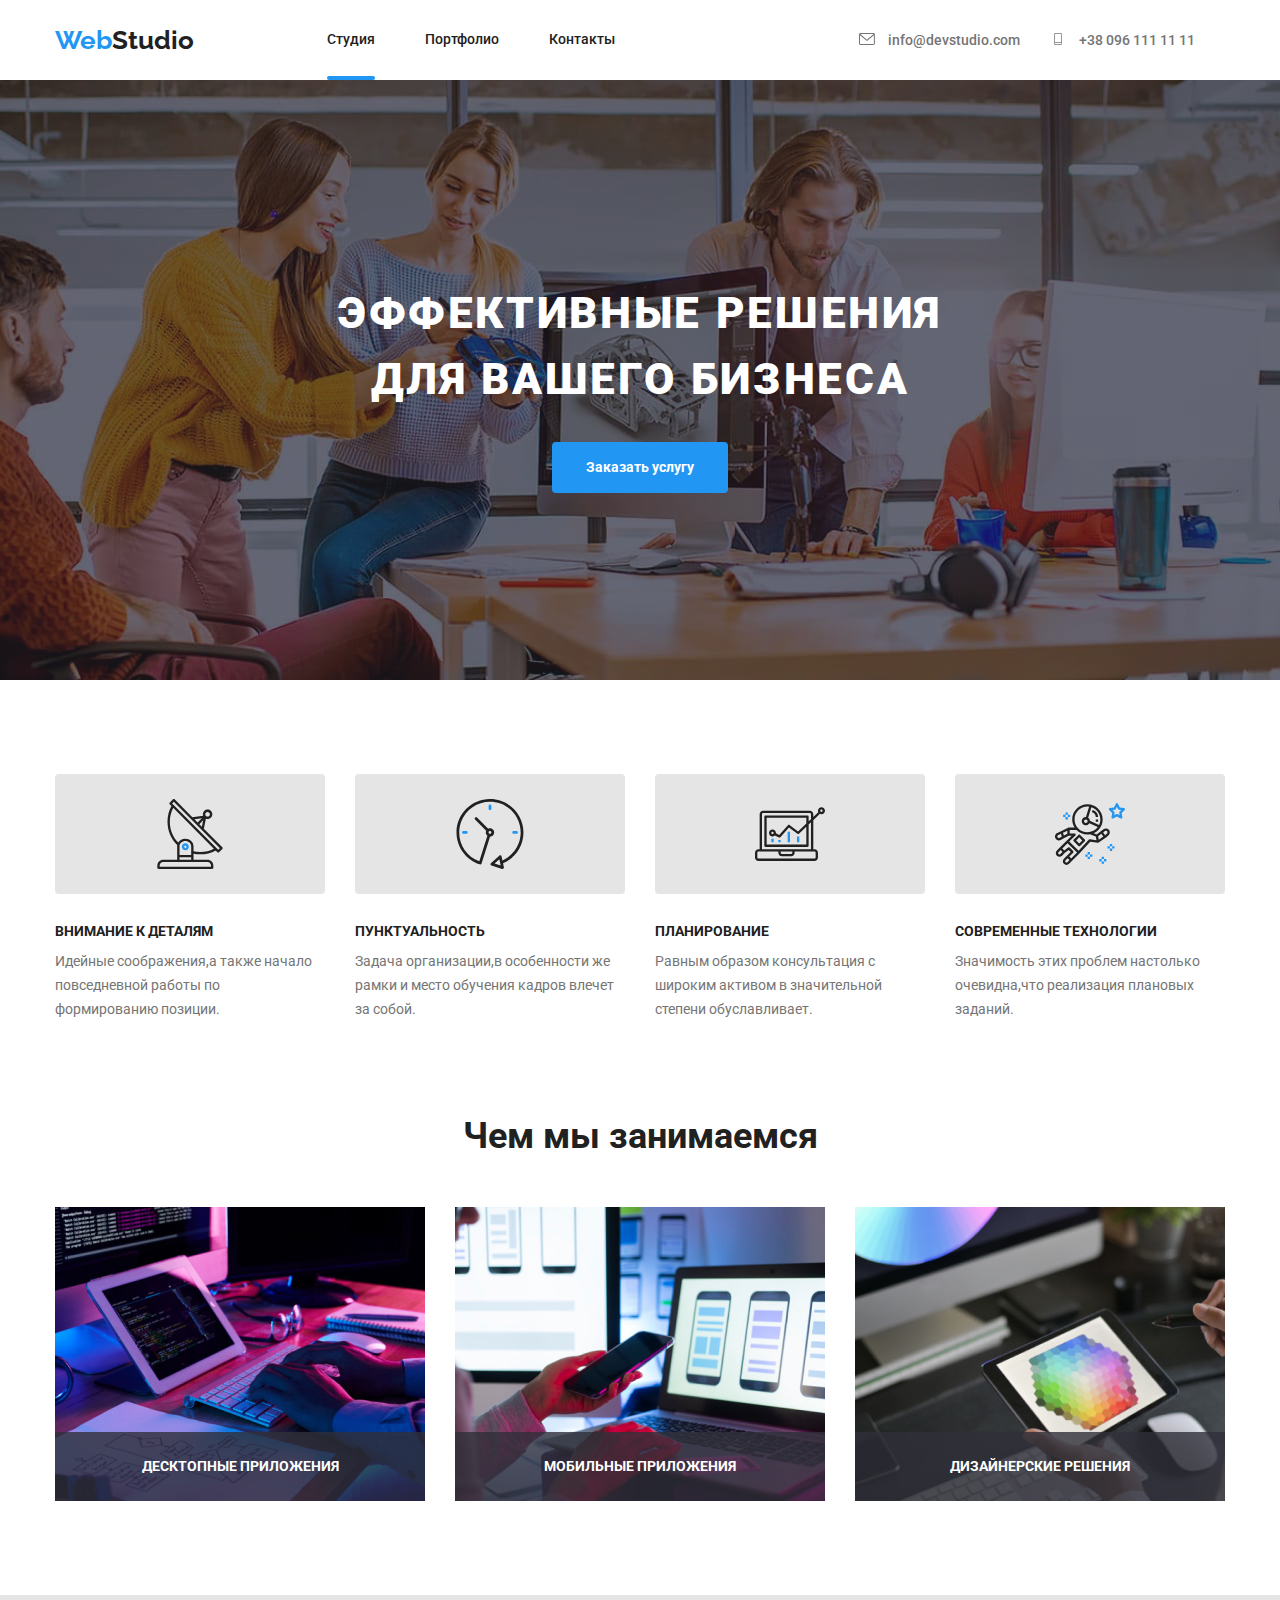
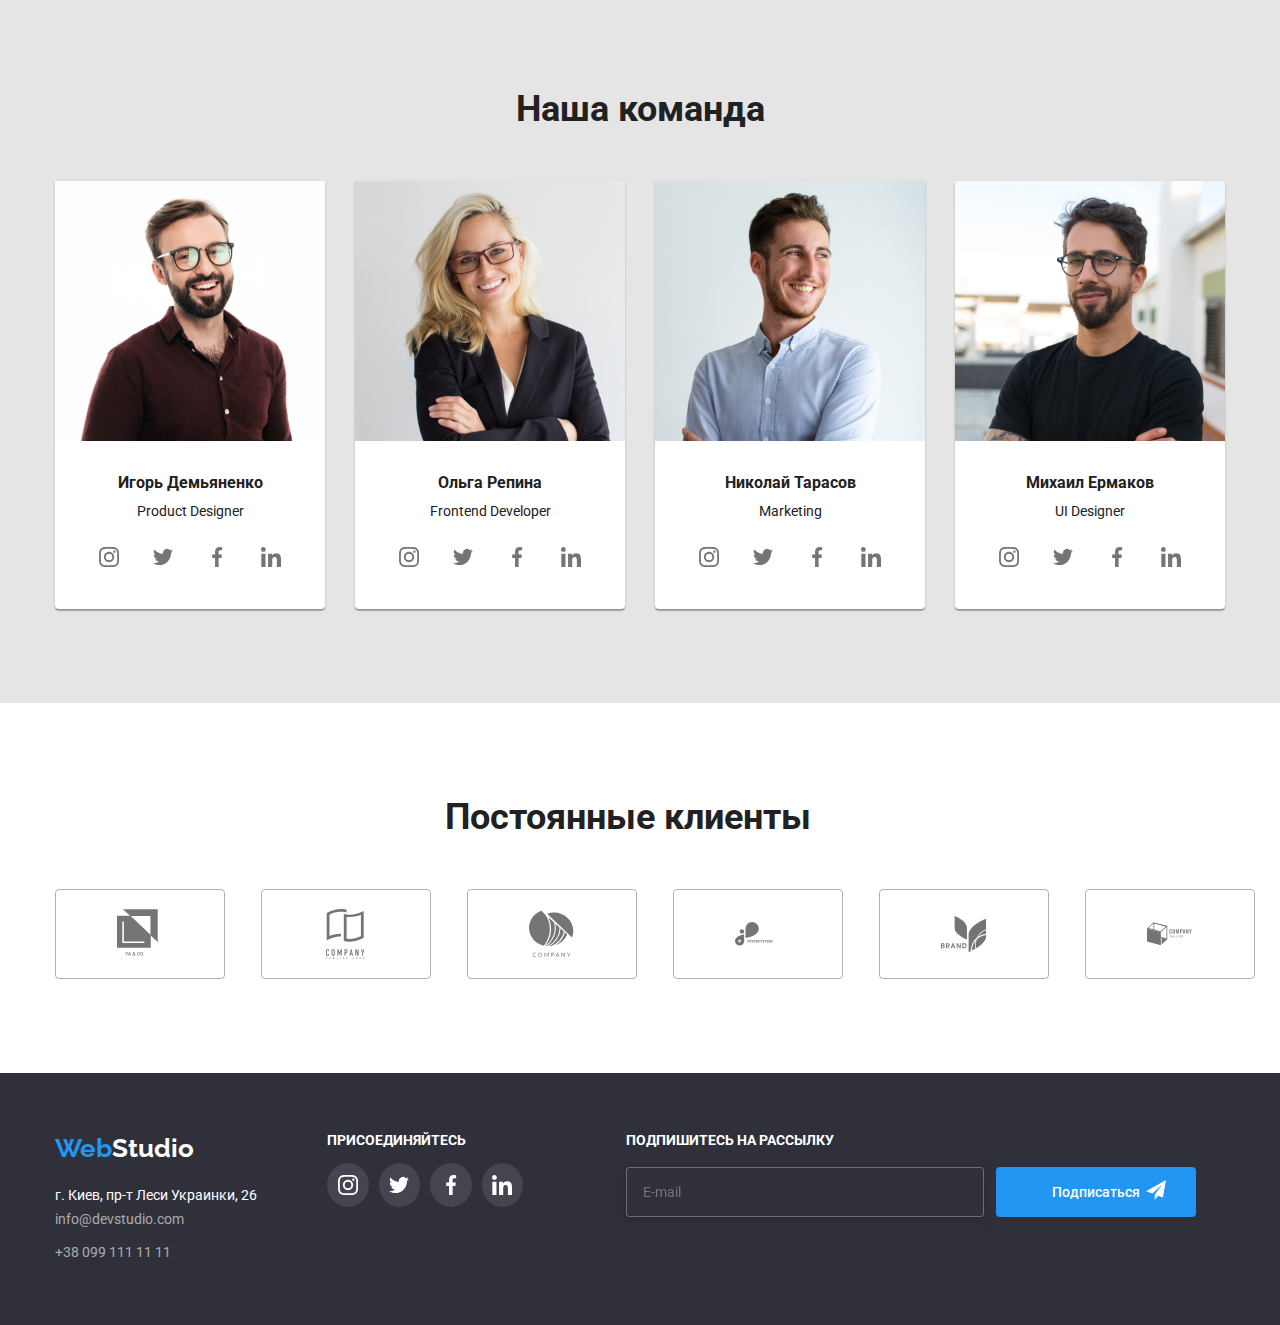
==== commit f1eab9c4: "check after 5 hw" ====
--- a/index.html
+++ b/index.html
@@ -392,7 +392,7 @@
                     >info@devstudio.com</a
                   >
                 </li>
-                <li>
+                <li class="contact-item">
                   <a href="tel:+380991111111" class="contact-link-footer"
                     >+38 099 111 11 11</a
                   >
--- a/css/styles.css
+++ b/css/styles.css
@@ -725,8 +725,8 @@
 
 .footer {
   background: var(--footer-fon);
-  padding-top: 94px;
-  padding-bottom: 94px;
+  padding-top: 60px;
+  padding-bottom: 60px;
 }
 
 .container-footer {
@@ -745,6 +745,10 @@
   margin-top: 9px;
   padding: 0;
   margin: 0;
+}
+
+.contact-item {
+  margin-top: 9px;
 }
 
 .address {
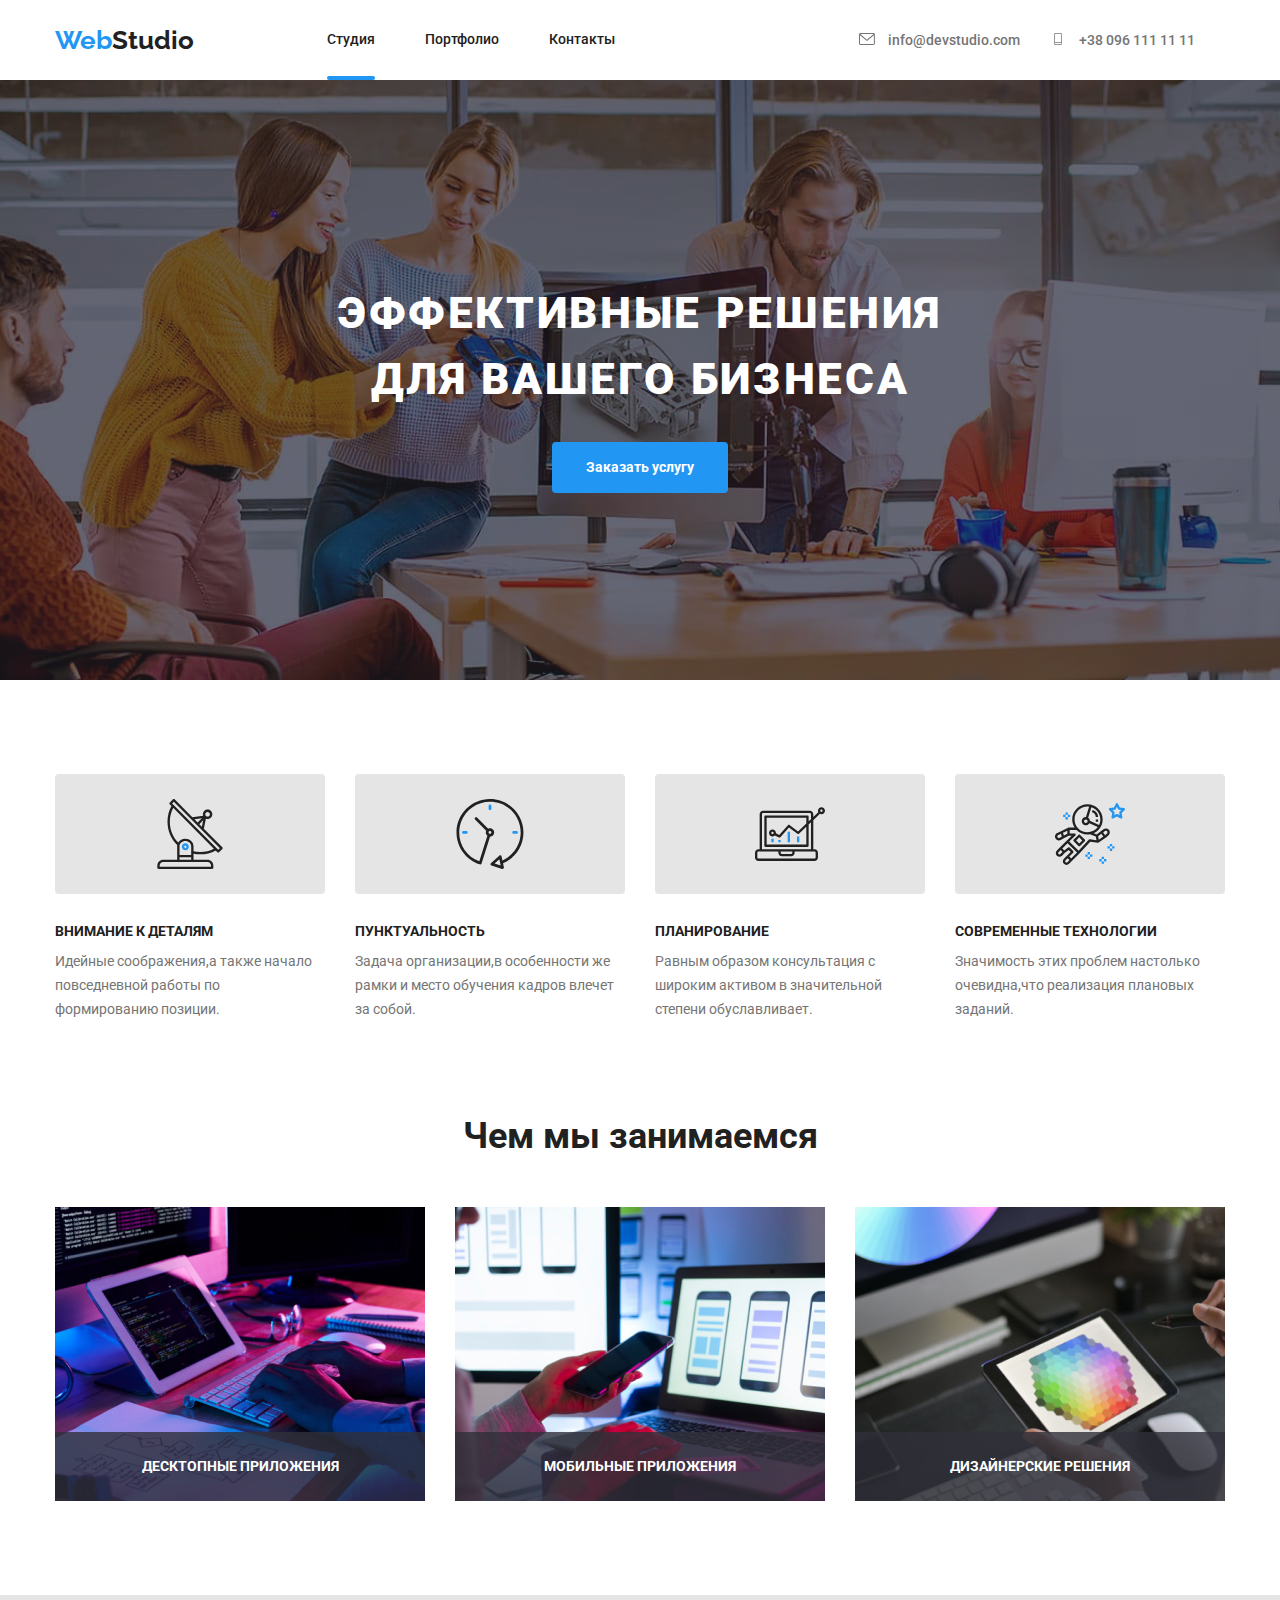
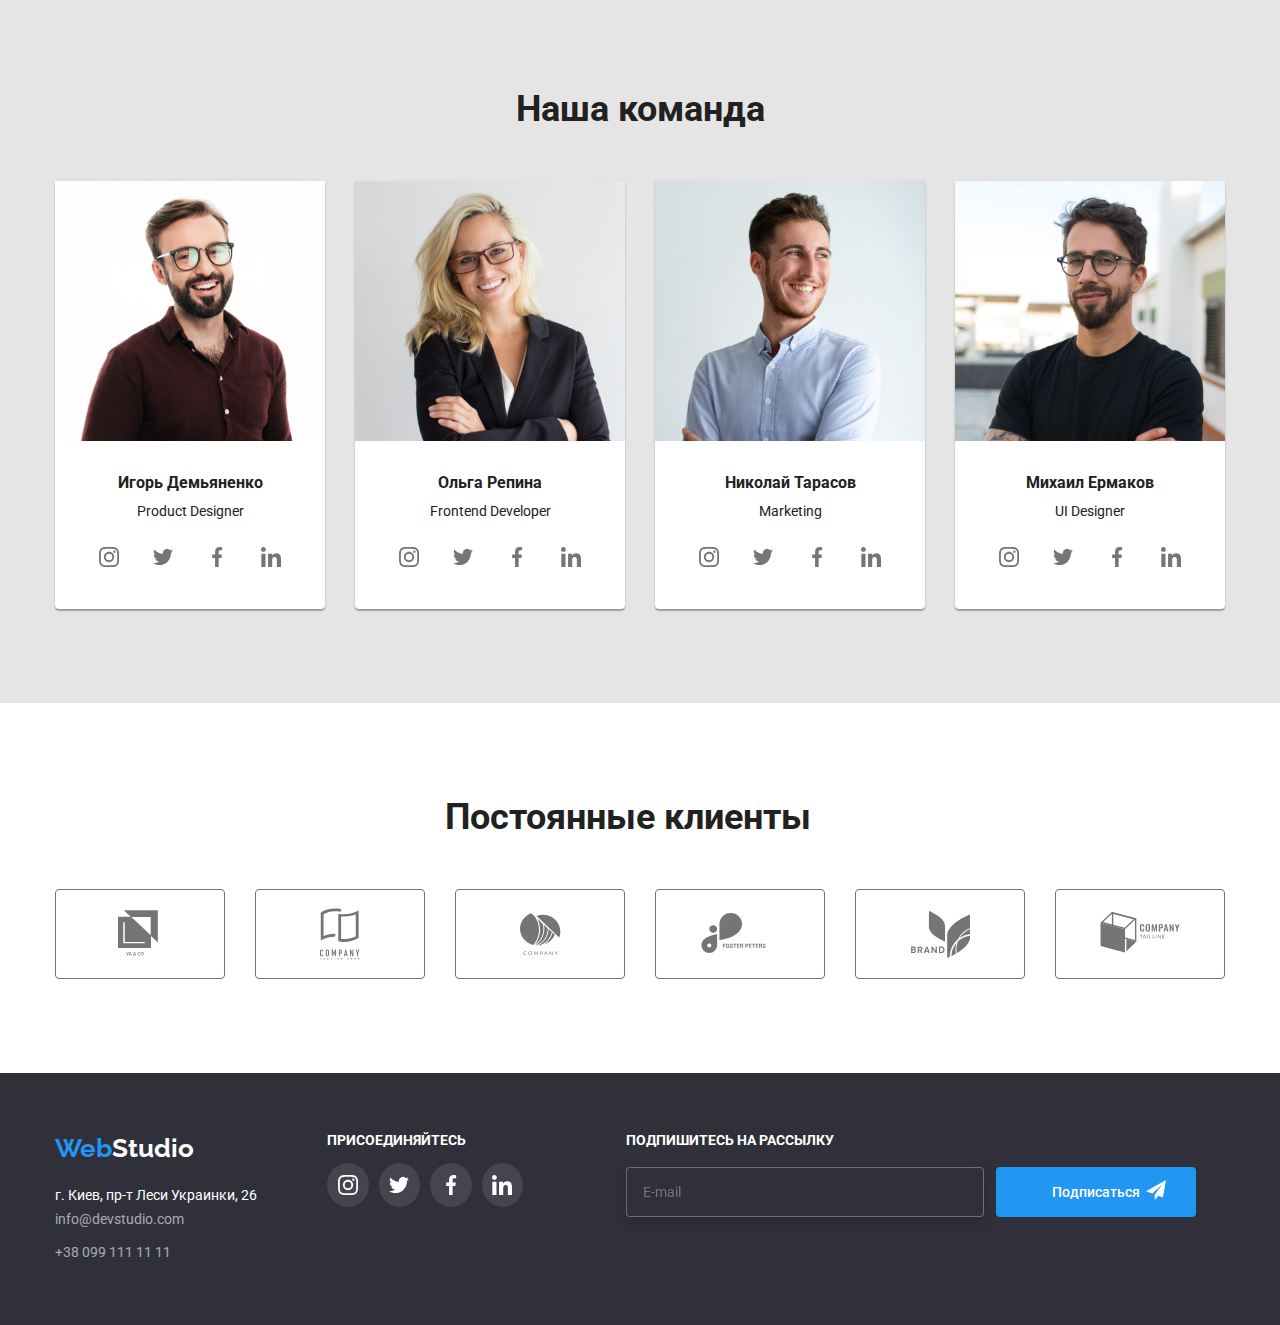
==== commit 08c04180: "version 2.0" ====
--- a/index.html
+++ b/index.html
@@ -185,24 +185,32 @@
 
               <ul class="team-list-icon">
                 <li class="team-item">
-                  <svg class="team-icon">
-                    <use href="./images/icon.svg#icon-instagram"></use>
-                  </svg>
-                </li>
-                <li class="team-item">
+                    <a href="#">
+                         <svg class="team-icon">
+                          <use href="./images/icon.svg#icon-instagram"></use>
+                        </svg>
+                  </a>
+                </li>
+                <li class="team-item">
+                  <a href="#">
                   <svg class="team-icon">
                     <use href="./images/icon.svg#icon-twitter"></use>
                   </svg>
-                </li>
-                <li class="team-item">
+                </a>
+                </li>
+                <li class="team-item">
+                  <a href="#">
                   <svg class="team-icon">
                     <use href="./images/icon.svg#icon-facebook"></use>
                   </svg>
-                </li>
-                <li class="team-item">
+                  </a>
+                </li>
+                <li class="team-item">
+                  <a href="#">
                   <svg class="team-icon">
                     <use href="./images/icon.svg#icon-linkedin"></use>
                   </svg>
+                  </a>
                 </li>
               </ul>
             </div>
@@ -336,34 +344,46 @@
         <div class="container-brand">
           <ul class="brand">
             <li class="client-logo">
-              <svg class="icon">
-                <use href="./images/icon.svg#icon-logo-1-1"></use>
-              </svg>
+              <a class="logo-link" href="#">
+              <svg class="icon" width="44" height="49">
+                <use href="./images/icon.svg#icon-logo-1-1" ></use>
+              </svg>
+              </a>
             </li>
             <li class="client-logo">
-              <svg class="icon">
+              <a class="logo-link" href="#">
+              <svg class="icon" width="40" height="52">
                 <use href="./images/icon.svg#icon-logo-2-1"></use>
               </svg>
+              </a>
             </li>
             <li class="client-logo">
-              <svg class="icon">
+              <a class="logo-link" href="#">
+              <svg class="icon" width="41" height="42.6">
                 <use href="./images/icon.svg#icon-logo-3-1"></use>
               </svg>
+              </a>
             </li>
             <li class="client-logo">
-              <svg class="icon">
-                <use href="./images/icon.svg#icon-logo-4-1"></use>
-              </svg>
+              <a class="logo-link" href="#">
+              <svg class="icon" width="79.66" height="42">
+                <use href="./images/icon.svg#icon-logo-4-1" widht="42px" height="41px"></use>
+              </svg>
+              </a>
             </li>
             <li class="client-logo">
-              <svg class="icon">
+              <a class="logo-link" href="#">
+              <svg class="icon" width="59" height="47">
                 <use href="./images/icon.svg#icon-logo-5-1"></use>
               </svg>
+              </a>
             </li>
             <li class="client-logo">
-              <svg class="icon">
-                <use href="./images/icon.svg#icon-logo-6-1"></use>
-              </svg>
+              <a class="logo-link" href="#">
+              <svg class="icon" width="88.48" height="45.44">
+                <use href="./images/icon.svg#icon-logo-6-1" widht="100px" height="41px"></use>
+              </svg>
+              </a>
             </li>
           </ul>
         </div>
@@ -451,10 +471,11 @@
       <div class="modal">
         <h4 class="title-overlay">Оставьте свои данные, мы вам перезвоним</h4>
         <button class="button-close" data-modal-close>
-          <svg class="modal-icon-close" width="18" height="18">
-            <use href="./images/icon.svg#icon-close"></use>
+          <svg class="modal-icon-close">
+            <use href="./images/icon.svg#icon-close" width="14px" height="14px"></use>
           </svg>
         </button>
+
 <!-- Modal form -->
         <form class="form">
           <div class="row">
--- a/css/styles.css
+++ b/css/styles.css
@@ -177,7 +177,6 @@
 /*Hero*/
 
 .hero {
-  /* max-width: 1600px; */
   height: 600px;
   background-color: rgba(47, 48, 58, 0.8);
   background-image: linear-gradient(
@@ -237,6 +236,8 @@
 }
 
 .modal {
+  width: 528px;
+  height: 581px;
   position: absolute;
   top: 50%;
   left: 50%;
@@ -274,18 +275,20 @@
   height: 30px;
   cursor: pointer;
   border-radius: 50%;
-  border: 1px solid rgba(0, 0, 0, 0.1);
+  border: 1px solid rgba(0, 0, 0, 0.2);
   background-color: var(--main-back-color);
   padding: 0;
-  border: none;
+  box-sizing: border-box;
   color: var(--primary-text-color);
   transition: color 250ms var(--timing-function);
 }
 
 .modal-icon-close {
-  width: 20px;
-  height: 20px;
-  padding: 0;
+  width: 11px;
+  height: 11px;
+  padding: 0;
+  margin-left: auto;
+  margin-right: auto;
   fill: currentColor;
 }
 
@@ -293,33 +296,41 @@
 .button-close:focus {
   color: var(--accent-color);
 }
+
 /* <!-- Modal form --> */
-.row {
+
+.row:not(:last-child) {
   position: relative;
   padding: 0;
   border: none;
-  margin-bottom: 28px;
+  margin-bottom: 10px;
   margin-top: 28px;
 }
+.form {
+  display: block;
+}
 
 .input-folder {
-  border: 1px solid var(--paragraf-text-color);
-  box-sizing: border-box;
-  border-radius: 4px;
+  border: none;
   padding: 0;
   margin-top: 4px;
   transition: color 250ms var(--timing-function);
 }
 
 .form-input-modal {
-  border: none;
+  border: 1px solid rgba(33, 33, 33, 0.2);
+  border-radius: 4px;
+  outline: none;
   padding: 10px 35px;
   margin: 0;
   font: inherit;
 }
 
 .input-folder-comment {
-  margin-top: 10px;
+  margin-top: 4px;
+  border: 1px solid rgba(33, 33, 33, 0.2);
+  box-sizing: border-box;
+  border-radius: 4px;
 }
 
 .modal-icon {
@@ -329,13 +340,12 @@
   color: var(--primary-text-color);
 }
 
-.input-folder:hover,
-.input-folder:focus {
-  fill: var(--accent-color);
+.form-input-modal:hover,
+.form-input-modal:focus {
   border: 1px solid var(--accent-color);
 }
 
-.input-folder:focus + .modal-icon {
+.form-input-modal:hover + .modal-icon {
   fill: var(--accent-color);
 }
 
@@ -347,13 +357,10 @@
   letter-spacing: 0.01em;
   color: var(--paragraf-text-color);
   transform: translateY(-100%);
-  /* transform: translateX(70%);  */
 }
 
 .form-label:hover {
   fill: var(--accent-color);
-  /* transform: translateY(-20px);  */
-  /* transform: translateX(100px); */
 }
 
 .checkbox-section {
@@ -386,7 +393,6 @@
   border: 2px solid var(--primary-text-color);
   border-radius: 2px;
   position: absolute;
-  /* transform: translateY(0%); */
   cursor: pointer;
 }
 
@@ -426,16 +432,21 @@
 }
 
 .form-input-comment {
-  width: 448px;
+  width: 100%;
   height: 120px;
   padding: 12px 16px;
   top: 0;
   left: 0;
   resize: none;
+  border: none;
 }
 
 .form-label-comment {
   color: var(--paragraf-text-color);
+  font-weight: 400;
+  font-size: 12px;
+  line-height: 1.16;
+  letter-spacing: 0.01em;
 }
 
 .text::placeholder {
@@ -612,8 +623,6 @@
   color: var(--paragraf-text-color);
   background-color: var(--main-back-color);
   border-radius: 50%;
-  transition: color 250ms var(--timing-function),
-    background-color 250ms var(--timing-function);
 }
 
 .team-item:not(:last-child) {
@@ -627,6 +636,7 @@
 }
 
 .team-icon {
+  color: var(--paragraf-text-color);
   fill: currentColor;
   width: 20px;
   height: 20px;
@@ -652,6 +662,10 @@
   margin-top: 0;
 }
 
+.container .client-main {
+  margin: 0;
+  padding: 0;
+}
 .client-title {
   padding: 0;
   margin: 0;
@@ -667,49 +681,41 @@
 .container-brand {
   margin: 0;
   padding: 0;
+  height: 90px;
+}
+
+.brand {
+  list-style: none;
+  height: 90px;
+  display: flex;
+  justify-content: space-between;
+  align-items: center;
+  text-align: center;
+  margin: 0;
+}
+
+.client-logo:not(:last-child) {
+  margin-right: 30px;
+}
+
+.icon {
+  fill: currentColor;
+}
+
+.logo-link {
+  display: flex;
+  justify-content: center;
+  align-items: center;
   width: 170px;
   height: 90px;
-}
-
-.brand {
-  list-style: none;
-  width: 1200px;
-  height: 90px;
-  display: flex;
-  justify-content: space-between;
-  align-items: center;
-  text-align: center;
-}
-
-.client-logo {
-  display: flex;
-  justify-content: space-between;
-  align-content: center;
-  width: 170px;
-  height: 90px;
-  border: 1px solid #afb1b8;
-  box-sizing: border-box;
-  border-radius: 4px;
-  align-items: center;
-  color: var(--paragraf-text-color);
-  margin: auto;
-  padding: 0;
-  flex-basis: calc(100% / 6 - var(--nav-list-gap));
-  cursor: pointer;
-  transition: color 250ms var(--timing-function),
-    border 250ms var(--timing-function);
-}
-
-.icon {
-  fill: currentColor;
-  width: 45px;
-  height: 50px;
-  margin-left: auto;
-  margin-right: auto;
-}
-
-.client-logo:hover,
-.client-logo:focus {
+  color: var(--paragraf-text-color);
+  border: 1px solid var(--paragraf-text-color);
+  border-radius: 4px;
+  transition: color 250ms var(--timing-function);
+}
+
+.logo-link:hover,
+.logo-link:focus {
   color: var(--accent-color);
   border: 1px solid var(--accent-color);
 }
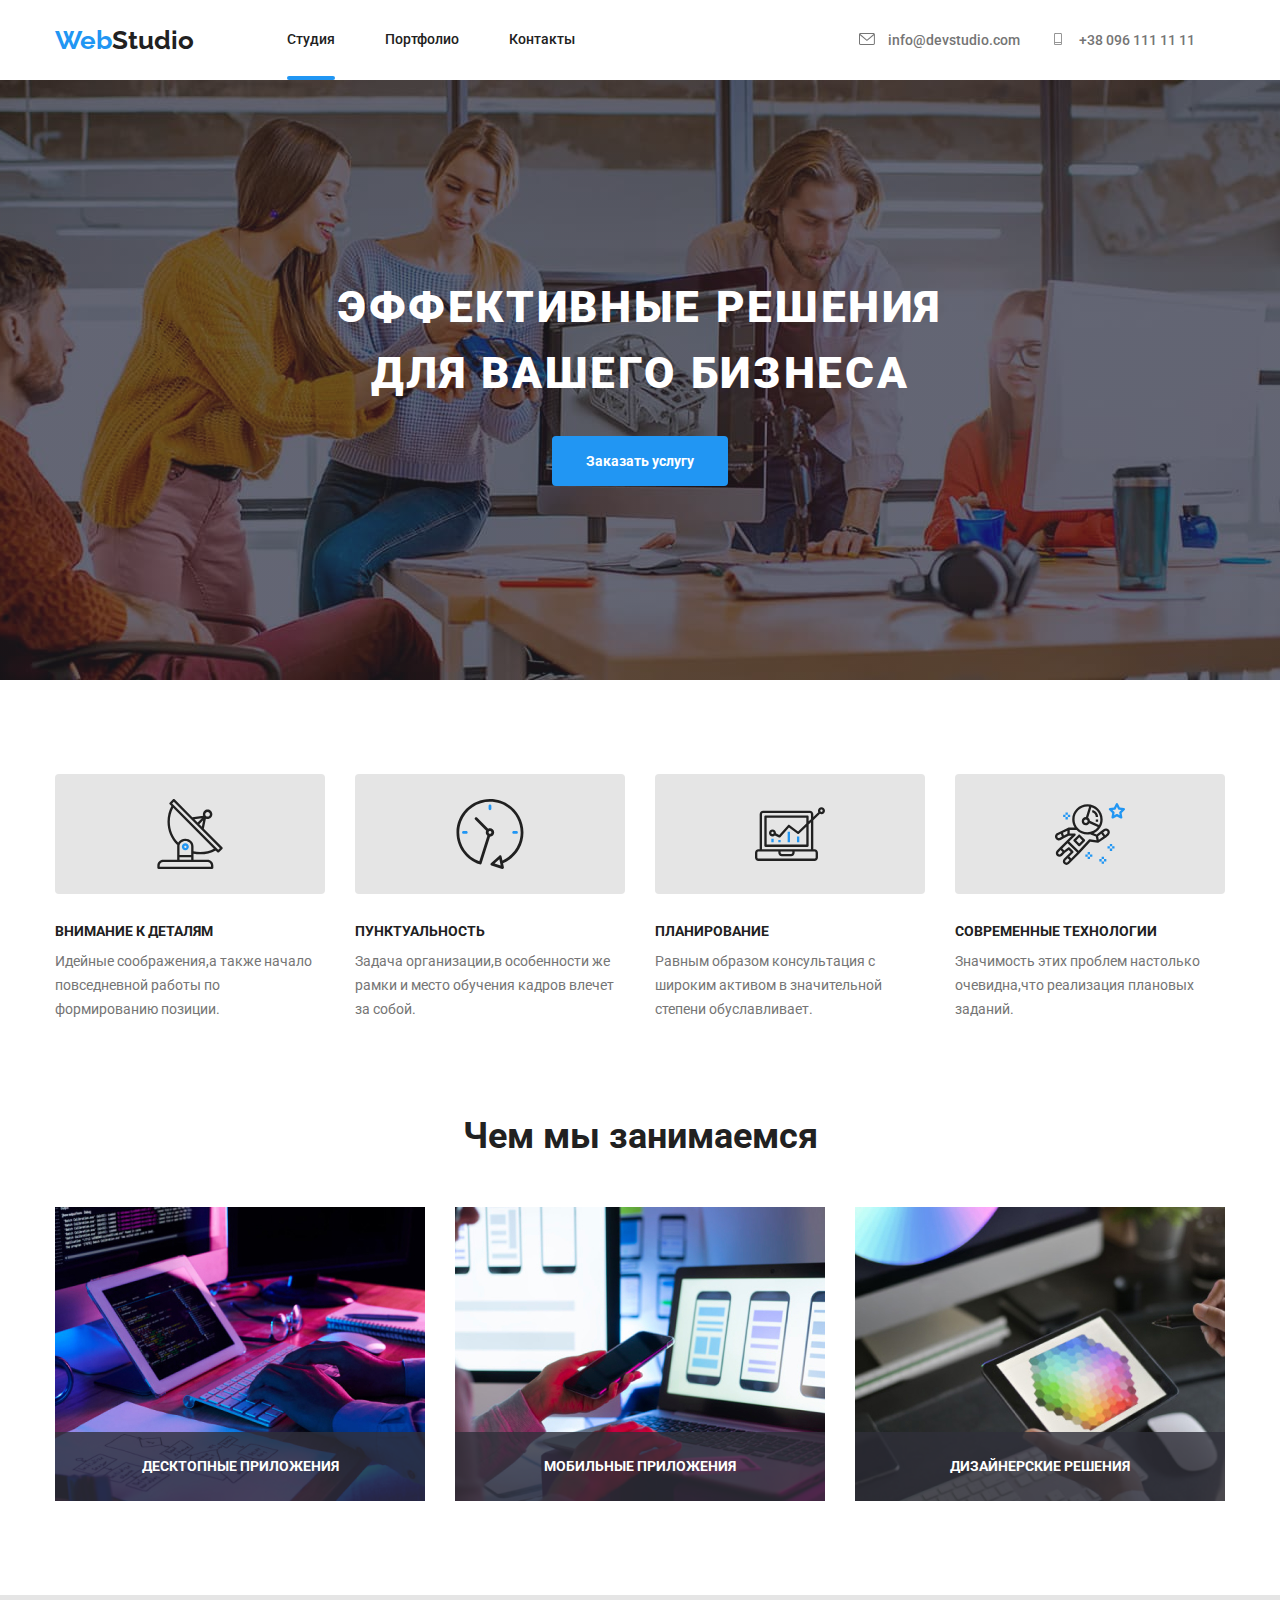
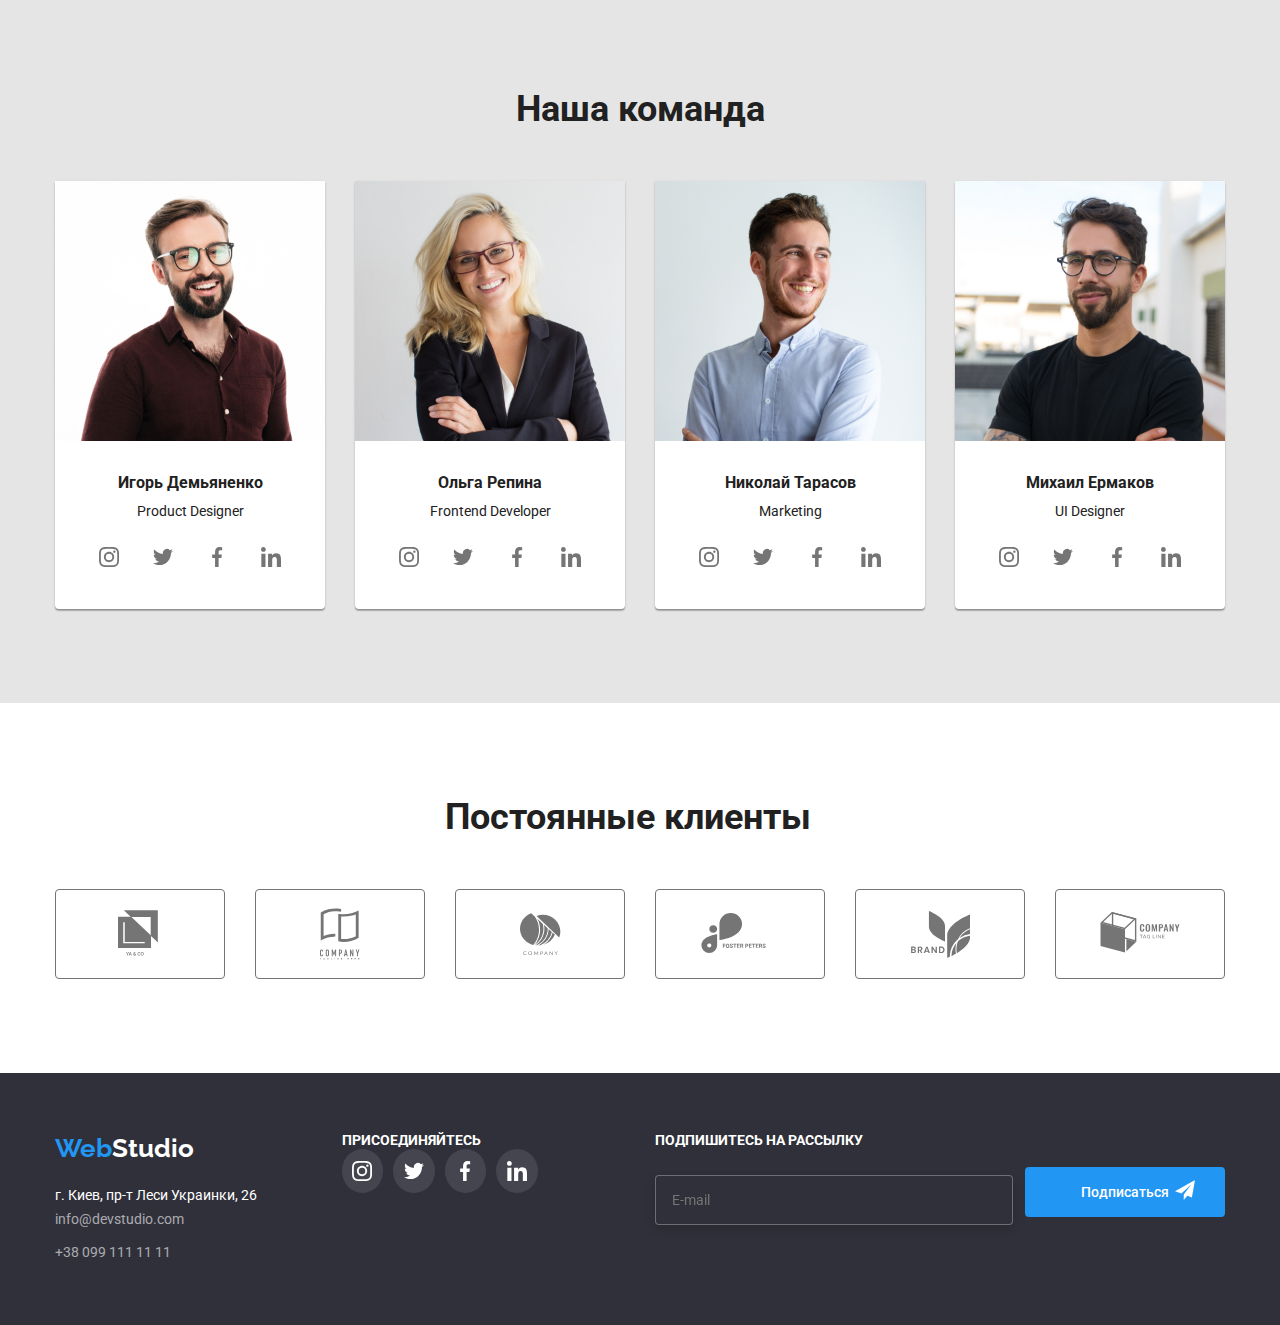
==== commit 76972404: "version 4.0" ====
--- a/index.html
+++ b/index.html
@@ -60,10 +60,14 @@
 
     <main>
       <section class="hero">
-        <h1 class="hero-title">Эффективные решения для вашего бизнеса</h1>
+        <div class="container">
+        <div class="description">
+          <h1 class="hero-title">Эффективные решения для вашего бизнеса</h1>
 
         <!--modal windows-->
         <button class="button primary" data-modal-open>Заказать услугу</button>
+        </div>
+      </div>
       </section>
 
       <!--Особенности-->
@@ -233,24 +237,32 @@
 
               <ul class="team-list-icon">
                 <li class="team-item">
+                 <a href="#">
                   <svg class="team-icon">
                     <use href="./images/icon.svg#icon-instagram"></use>
                   </svg>
-                </li>
-                <li class="team-item">
+                  </a>
+                </li>
+                <li class="team-item">
+                  <a href="#">
                   <svg class="team-icon">
                     <use href="./images/icon.svg#icon-twitter"></use>
                   </svg>
-                </li>
-                <li class="team-item">
+</a>
+                </li>
+                <li class="team-item">
+<a href="#">
                   <svg class="team-icon">
                     <use href="./images/icon.svg#icon-facebook"></use>
                   </svg>
-                </li>
-                <li class="team-item">
+</a>
+                </li>
+                <li class="team-item">
+                  <a href="#">
                   <svg class="team-icon">
                     <use href="./images/icon.svg#icon-linkedin"></use>
                   </svg>
+</a>
                 </li>
               </ul>
             </div>
@@ -271,24 +283,32 @@
 
               <ul class="team-list-icon">
                 <li class="team-item">
+                  <a href="#">
                   <svg class="team-icon">
                     <use href="./images/icon.svg#icon-instagram"></use>
                   </svg>
-                </li>
-                <li class="team-item">
+</a>
+                </li>
+                <li class="team-item">
+<a href="#">
                   <svg class="team-icon">
                     <use href="./images/icon.svg#icon-twitter"></use>
                   </svg>
-                </li>
-                <li class="team-item">
+</a>
+                </li>
+                <li class="team-item">
+<a href="#">
                   <svg class="team-icon">
                     <use href="./images/icon.svg#icon-facebook"></use>
                   </svg>
-                </li>
-                <li class="team-item">
+</a>
+                </li>
+                <li class="team-item">
+<a href="#">
                   <svg class="team-icon">
                     <use href="./images/icon.svg#icon-linkedin"></use>
                   </svg>
+</a>
                 </li>
               </ul>
             </div>
@@ -308,25 +328,37 @@
               </ul>
 
               <ul class="team-list-icon">
-                <li class="team-item">
+
+                <li class="team-item">
+<a href="#">
                   <svg class="team-icon">
                     <use href="./images/icon.svg#icon-instagram"></use>
                   </svg>
-                </li>
-                <li class="team-item">
+                </a>
+              
+                </li>
+                <li class="team-item">
+<a href="#">
                   <svg class="team-icon">
                     <use href="./images/icon.svg#icon-twitter"></use>
                   </svg>
-                </li>
-                <li class="team-item">
+                </a>
+              
+                </li>
+                <li class="team-item">
+<a href="#">
                   <svg class="team-icon">
                     <use href="./images/icon.svg#icon-facebook"></use>
                   </svg>
-                </li>
-                <li class="team-item">
+                </a>
+              
+                </li>
+                <li class="team-item">
+<a href="#">
                   <svg class="team-icon">
                     <use href="./images/icon.svg#icon-linkedin"></use>
                   </svg>
+                </a>
                 </li>
               </ul>
             </div>
@@ -471,8 +503,8 @@
       <div class="modal">
         <h4 class="title-overlay">Оставьте свои данные, мы вам перезвоним</h4>
         <button class="button-close" data-modal-close>
-          <svg class="modal-icon-close">
-            <use href="./images/icon.svg#icon-close" width="14px" height="14px"></use>
+          <svg class="modal-icon-close" width="11px" height="11px">
+            <use href="./images/icon.svg#icon-close"></use>
           </svg>
         </button>
 
@@ -505,7 +537,7 @@
             <div class="input-folder">
           <input type="text" class="form-input-modal" name="mail" id="mail"/>
           <svg class="modal-icon" width="12" height="12">
-            <use href="./images/icon.svg#icon-mail"></use>
+            <use href="./images/icon.svg#icon-mail-form"></use>
           </svg>
           </div>
           </div>
--- a/css/styles.css
+++ b/css/styles.css
@@ -14,7 +14,6 @@
   color: var(--primary-text-color);
   font-family: Roboto, sans-serif;
   font-size: 14px;
-  margin: 0;
 }
 
 /* COMMON */
@@ -31,29 +30,21 @@
   margin: 0;
 }
 
-/* * {
-  margin: 0;
-  padding: 0;
-} */
+* {
+  margin: 0;
+  padding: 0;
+  outline: none;
+}
 
 a {
   text-decoration: none;
 }
 
-.hero {
-  max-width: 1600px;
-  padding-top: 200px;
-  padding-bottom: 280px;
+.container {
+  max-width: 1200px;
   margin-right: auto;
   margin-left: auto;
-  text-align: center;
-}
-
-.container {
-  width: 1200px;
-  margin-right: auto;
-  margin-left: auto;
-  padding: 0 15px 0 15px;
+  padding: 0 15px;
 }
 
 /*Шапка сайта*/
@@ -62,7 +53,6 @@
   display: flex;
   justify-content: center;
   align-items: center;
-  list-style: none;
 }
 
 .logo {
@@ -89,7 +79,6 @@
   justify-content: center;
   align-items: center;
   text-align: center;
-  margin: 0;
   margin-left: 93px;
 }
 
@@ -126,7 +115,6 @@
 .contact {
   display: flex;
   align-items: center;
-  padding: 0;
   margin-left: auto;
 }
 
@@ -178,6 +166,10 @@
 
 .hero {
   height: 600px;
+}
+
+.hero .container{
+  max-width: 1600px;
   background-color: rgba(47, 48, 58, 0.8);
   background-image: linear-gradient(
       to right,
@@ -188,6 +180,11 @@
   background-size: cover;
   background-repeat: no-repeat;
   background-position: center;
+  height: 600px;
+  display: flex;
+  align-items: center;
+  justify-content: center;
+  text-align: center;
 }
 
 .hero-title {
@@ -196,10 +193,7 @@
   font-size: 44px;
   line-height: 1.5;
   text-transform: uppercase;
-  padding: 0;
-  margin-left: auto;
-  margin-right: auto;
-  width: 696px;
+  max-width: 700px;
   margin-bottom: 30px;
   letter-spacing: 0.06em;
 }
@@ -209,9 +203,6 @@
 .button {
   color: var(--main-back-color);
   background-color: var(--accent-color);
-  margin-left: auto;
-  margin-top: auto;
-  padding: 0;
 }
 
 .button.primary {
@@ -259,6 +250,7 @@
   text-align: center;
   letter-spacing: 0.03em;
   color: var(--primary-text-color);
+  margin-bottom: 12px;
 }
 
 .backdrop.is-hidden {
@@ -278,18 +270,16 @@
   border: 1px solid rgba(0, 0, 0, 0.2);
   background-color: var(--main-back-color);
   padding: 0;
-  box-sizing: border-box;
+  /* box-sizing: border-box; */
   color: var(--primary-text-color);
   transition: color 250ms var(--timing-function);
 }
 
 .modal-icon-close {
-  width: 11px;
-  height: 11px;
-  padding: 0;
+  fill: currentColor;
   margin-left: auto;
   margin-right: auto;
-  fill: currentColor;
+  margin-top: 6px;
 }
 
 .button-close:hover,
@@ -299,38 +289,25 @@
 
 /* <!-- Modal form --> */
 
-.row:not(:last-child) {
-  position: relative;
-  padding: 0;
-  border: none;
+.row {
   margin-bottom: 10px;
-  margin-top: 28px;
-}
-.form {
-  display: block;
-}
-
-.input-folder {
-  border: none;
-  padding: 0;
-  margin-top: 4px;
-  transition: color 250ms var(--timing-function);
 }
 
 .form-input-modal {
   border: 1px solid rgba(33, 33, 33, 0.2);
   border-radius: 4px;
-  outline: none;
   padding: 10px 35px;
   margin: 0;
   font: inherit;
+  transition: border 250ms var(--timing-function);
+}
+
+.input-folder {
+  position: relative;
 }
 
 .input-folder-comment {
   margin-top: 4px;
-  border: 1px solid rgba(33, 33, 33, 0.2);
-  box-sizing: border-box;
-  border-radius: 4px;
 }
 
 .modal-icon {
@@ -338,8 +315,10 @@
   top: 14px;
   left: 15px;
   color: var(--primary-text-color);
-}
-
+  transition: color 250ms var(--timing-function);
+}
+.form-input-comment:hover,
+.form-input-comment:focus,
 .form-input-modal:hover,
 .form-input-modal:focus {
   border: 1px solid var(--accent-color);
@@ -349,14 +328,19 @@
   fill: var(--accent-color);
 }
 
+.form-input-modal:focus + .modal-icon {
+  fill: var(--accent-color);
+}
+
 .form-label {
-  position: absolute;
-  font-style: 500;
+  font-weight: 500;
   font-size: 12px;
   line-height: 1.166;
   letter-spacing: 0.01em;
   color: var(--paragraf-text-color);
-  transform: translateY(-100%);
+  display: inline-block;
+  vertical-align: top;
+  margin-bottom: 5px;
 }
 
 .form-label:hover {
@@ -438,7 +422,8 @@
   top: 0;
   left: 0;
   resize: none;
-  border: none;
+  border: 1px solid rgba(33, 33, 33, 0.2);
+  border-radius: 4px;
 }
 
 .form-label-comment {
@@ -737,6 +722,7 @@
 
 .container-footer {
   display: flex;
+  justify-content: space-between;
 }
 
 .footer-info {
